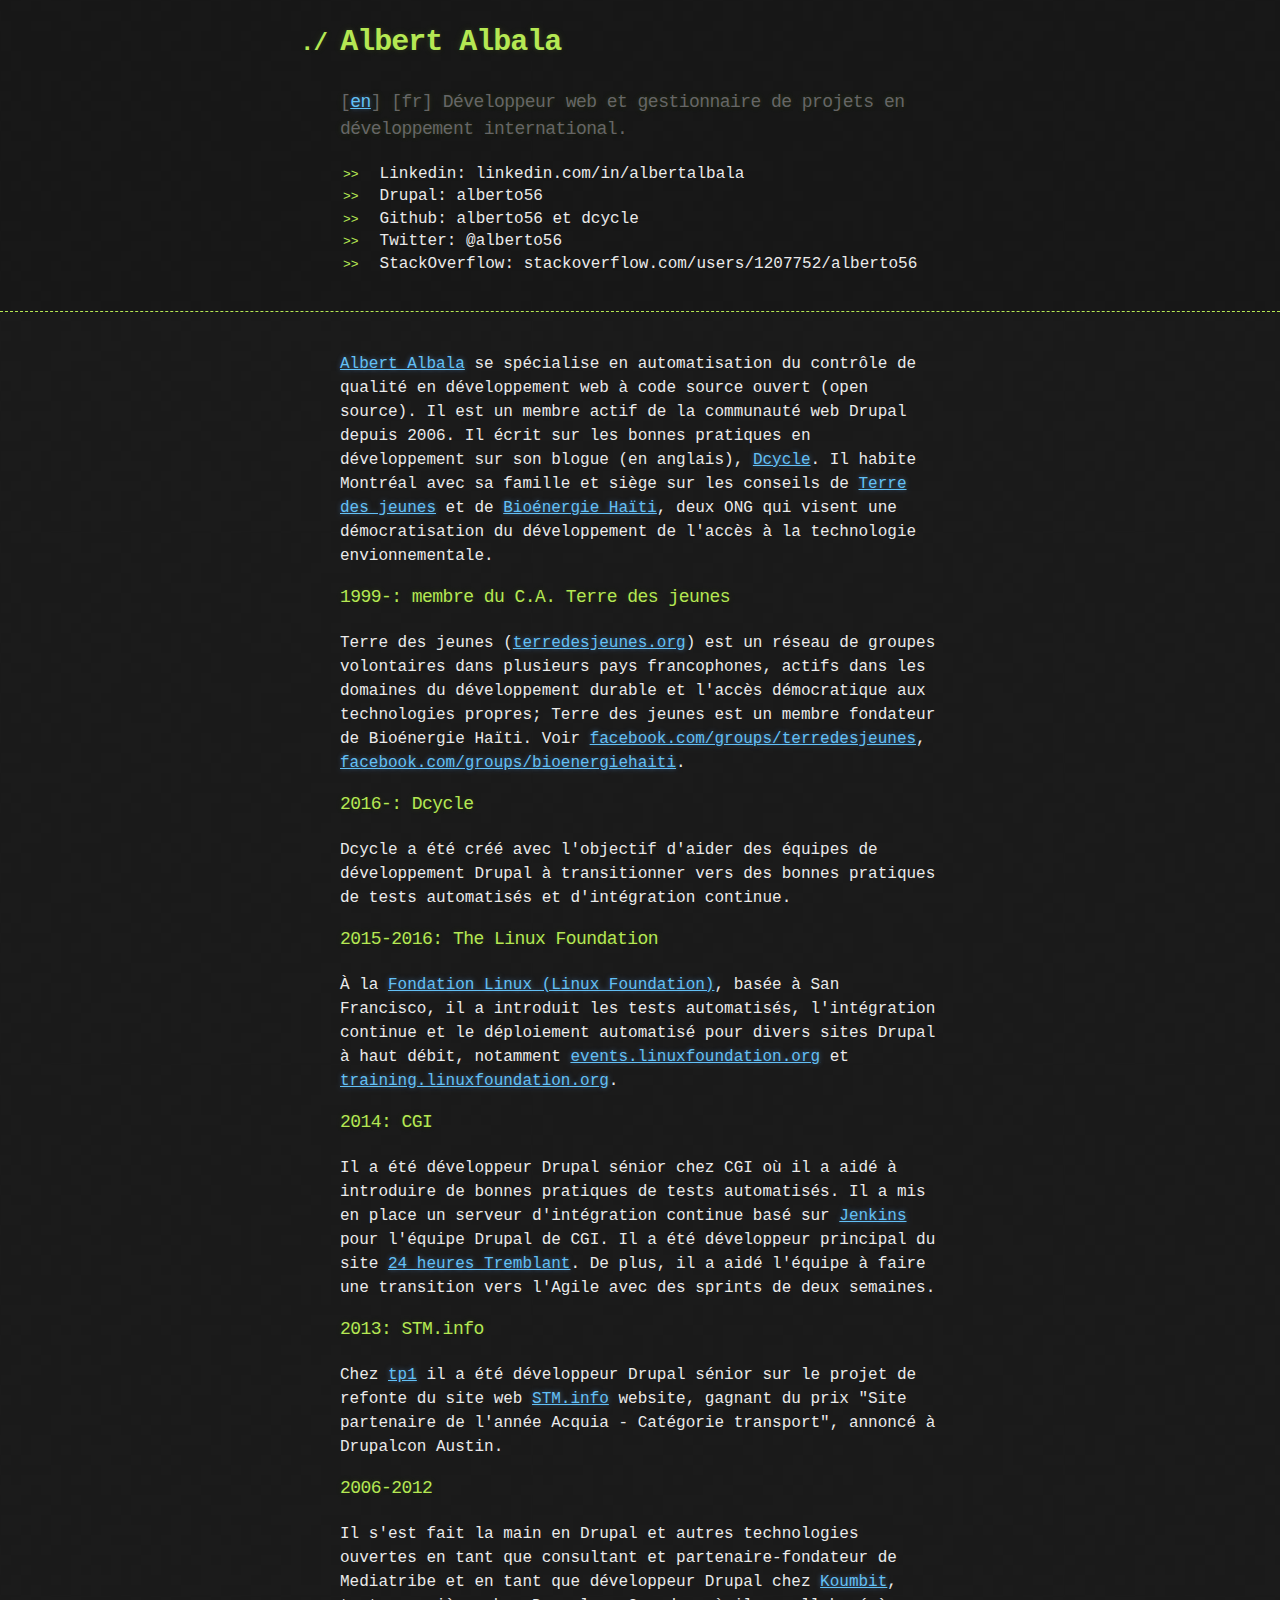
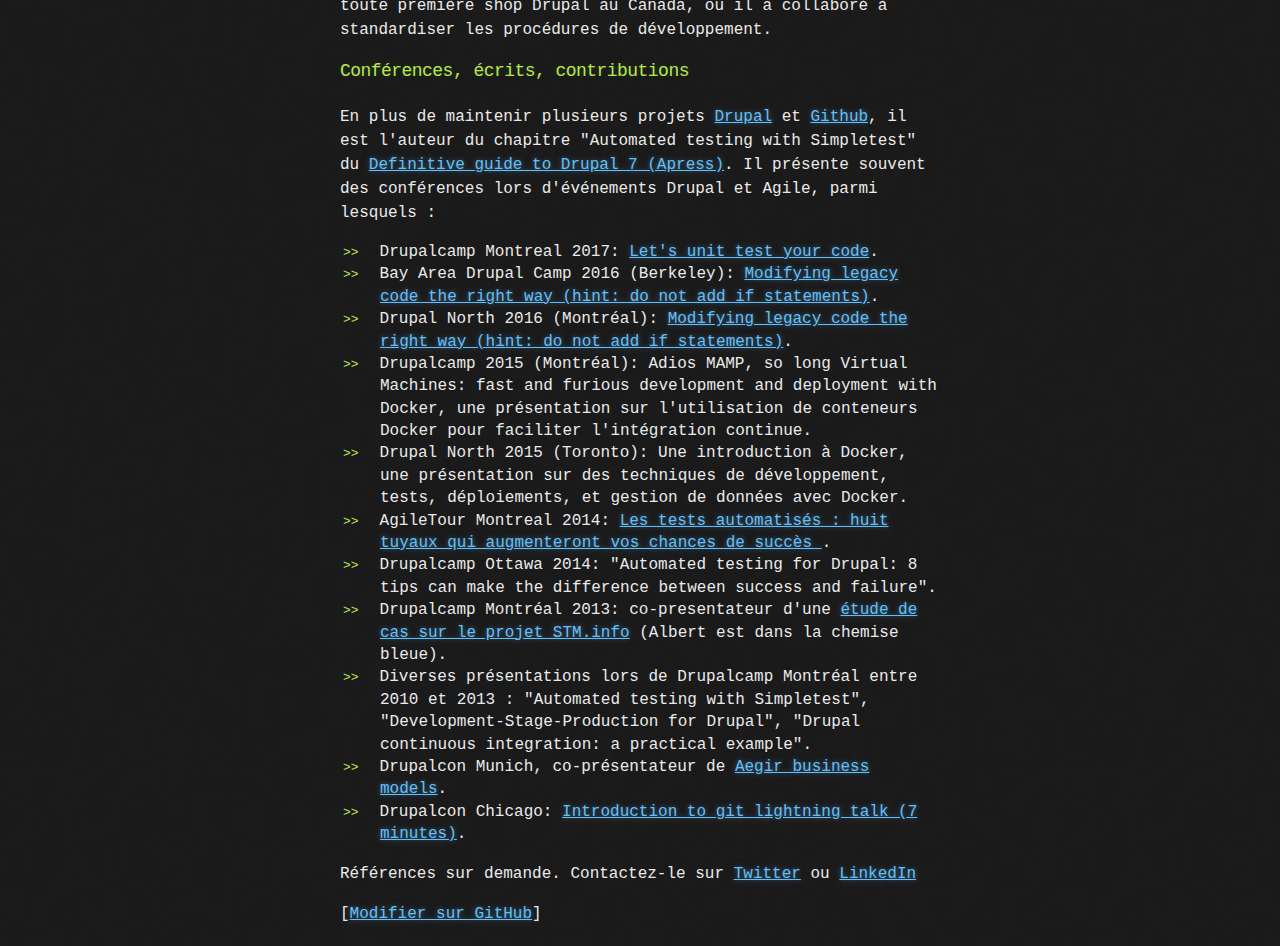
==== index.html @ 0072f11e "Update index.html" ====
<!DOCTYPE html>
<html>
  <head>
    <meta charset='utf-8'>
    <meta http-equiv="X-UA-Compatible" content="chrome=1">

    <link rel="stylesheet" type="text/css" href="stylesheets/stylesheet.css">
    <link rel="stylesheet" type="text/css" href="stylesheets/github-dark.css" media="screen">

    <title>Albert Albala</title>
  </head>

  <body>
<script>
  (function(i,s,o,g,r,a,m){i['GoogleAnalyticsObject']=r;i[r]=i[r]||function(){
  (i[r].q=i[r].q||[]).push(arguments)},i[r].l=1*new Date();a=s.createElement(o),
  m=s.getElementsByTagName(o)[0];a.async=1;a.src=g;m.parentNode.insertBefore(a,m)
  })(window,document,'script','https://www.google-analytics.com/analytics.js','ga');

  ga('create', 'UA-83880199-1', 'auto');
  ga('send', 'pageview');

</script>
    <header>
      <div class="container">
        <h1>Albert Albala</h1>
        <h2>[<a href="en.html">en</a>] [fr] Développeur web et gestionnaire de projets en développement international.</h2>

        <ul>
          <li>Linkedin: linkedin.com/in/albertalbala</li>
          <li>Drupal: alberto56</li>
          <li>Github: alberto56 et dcycle</li>
          <li>Twitter: @alberto56</li>
          <li>StackOverflow: stackoverflow.com/users/1207752/alberto56</li>
        </ul>
      </div>
    </header>

    <div class="container">
      <section id="main_content">

<p><a href="https://www.drupal.org/u/alberto56">Albert Albala</a> se spécialise en automatisation du contrôle de qualité en développement web à code source ouvert (open source). Il est un membre actif de la communauté web Drupal depuis 2006. Il écrit sur les bonnes pratiques en développement sur son blogue (en anglais), <a href="http://blog.dcycle.com/">Dcycle</a>. Il habite Montréal avec sa 
famille et siège sur les conseils de <a href="http://terredesjeunes.org/">Terre des jeunes</a> et de <a href="http://bioenergiehaiti.org/">Bioénergie Haïti</a>, deux ONG qui visent une démocratisation du développement de l'accès à la technologie envionnementale.</p>

<h3>
<a id="free2016" class="anchor" href="#free2016" aria-hidden="true"><span aria-hidden="true" class="octicon octicon-link"></span></a>1999-: membre du C.A. Terre des jeunes</h3>

<p>Terre des jeunes (<a href="http://terredesjeunes.org">terredesjeunes.org</a>) est un réseau de groupes volontaires dans plusieurs pays francophones, actifs dans les domaines du développement durable et l'accès démocratique aux technologies propres; Terre des jeunes est un membre fondateur de Bioénergie Haïti. Voir <a href="http://facebook.com/groups/terredesjeunes/">facebook.com/groups/terredesjeunes</a>, <a href="http://facebook.com/groups/bioenergiehaiti/">facebook.com/groups/bioenergiehaiti</a>.</p>

<h3>
<a id="free2016" class="anchor" href="#free2016" aria-hidden="true"><span aria-hidden="true" class="octicon octicon-link"></span></a>2016-: Dcycle</h3>

<p>Dcycle a été créé avec l'objectif d'aider des équipes de développement Drupal à transitionner vers des bonnes pratiques de tests automatisés et d'intégration continue.</p>
        
<h3>
<a id="lf" class="anchor" href="#lf" aria-hidden="true"><span aria-hidden="true" class="octicon octicon-link"></span></a>2015-2016: The Linux Foundation</h3>

<p>À la <a href="http://www.linuxfoundation.org">Fondation Linux (Linux Foundation)</a>, basée à San Francisco, il a introduit les tests automatisés, l'intégration continue et le déploiement automatisé pour divers sites Drupal à haut débit, notamment <a  href="http://events.linuxfoundation.org">events.linuxfoundation.org</a> et <a href="http://training.linuxfoundation.org">training.linuxfoundation.org</a>.</p>

<h3>
<a id="cgi" class="anchor" href="#cgi" aria-hidden="true"><span aria-hidden="true" class="octicon octicon-link"></span></a>2014: CGI</h3>

<p>Il a été développeur Drupal sénior chez CGI où il a aidé à introduire de bonnes pratiques de tests automatisés. Il a mis en place un serveur d'intégration continue basé sur <a href="https://jenkins.io">Jenkins</a> pour l'équipe Drupal de CGI. Il a été développeur principal du site <a href="http://www.24htremblant.com/">24 heures Tremblant</a>. De plus, il a aidé l'équipe à faire une transition vers l'Agile avec des sprints de deux semaines.</p>

<h3>
<a id="stm" class="anchor" href="#stm" aria-hidden="true"><span aria-hidden="true" class="octicon octicon-link"></span></a>2013: STM.info</h3>

<p>Chez <a href="http://www.tp1.ca">tp1</a> il a été développeur Drupal sénior sur le projet de refonte du site web <a href="http://www.stm.info/fr">STM.info</a> website, gagnant du prix "Site partenaire de l'année Acquia - Catégorie transport", annoncé à Drupalcon Austin.</p>

<h3>
<a id="koumbit-mediatribe" class="anchor" href="#koumbit-mediatribe" aria-hidden="true"><span aria-hidden="true" class="octicon octicon-link"></span></a>2006-2012</h3>

<p>Il s'est fait la main en Drupal et autres technologies ouvertes en tant que consultant et partenaire-fondateur de Mediatribe et en tant que développeur Drupal chez <a href="https://www.koumbit.org/fr">Koumbit</a>, toute première shop Drupal au Canada, où il a collaboré à standardiser les procédures de développement.</p>

<h3>
<a id="authors-and-contributors" class="anchor" href="#authors-and-contributors" aria-hidden="true"><span aria-hidden="true" class="octicon octicon-link"></span></a>Conférences, écrits, contributions</h3>

<p>En plus de maintenir plusieurs projets <a href="https://www.drupal.org/u/alberto56">Drupal</a> et <a href="https://github.com/alberto56">Github</a>, il est l'auteur du chapitre "Automated testing with Simpletest" du <a href="http://www.goodreads.com/author/show/5300917.Albert_Albala">Definitive guide to Drupal 7 (Apress)</a>. Il présente souvent des conférences lors d'événements Drupal et Agile, parmi lesquels&nbsp;:</p>

<ul>
<li>Drupalcamp Montreal 2017: <a href="https://www.youtube.com/watch?v=KohUpIVUK1I">Let's unit test your code</a>.</li>
<li>Bay Area Drupal Camp 2016 (Berkeley): <a href="https://2016.badcamp.net/session/modifying-legacy-code-right-way-hint-do-not-add-if-statements">Modifying legacy code the right way (hint: do not add if statements)</a>.</li>
<li>Drupal North 2016 (Montréal): <a href="http://www.drupalnorth.org/en/session/modifying-legacy-code-right-way-hint-do-not-add-if-statements">Modifying legacy code the right way (hint: do not add if statements)</a>.</li>
<li>Drupalcamp 2015 (Montréal): Adios MAMP, so long Virtual Machines: fast and furious development and deployment with Docker, une présentation sur l'utilisation de conteneurs Docker pour faciliter l'intégration continue.</li>
<li>Drupal North 2015 (Toronto): Une introduction à Docker, une présentation sur des techniques de développement, tests, déploiements, et gestion de données avec Docker.</li>
<li>AgileTour Montreal 2014: <a href="http://agilemontreal.ca/evenements/agile-tour-2014/programme-2014/plage-b/#Albala">Les tests automatisés : huit tuyaux qui augmenteront vos chances de succès </a>.</li>
<li>Drupalcamp Ottawa 2014: "Automated testing for Drupal: 8 tips can make the difference between success and failure".</li>
<li>Drupalcamp Montréal 2013: co-presentateur d'une <a href="http://goo.gl/FqX9mJ">étude de cas sur le projet STM.info</a> (Albert est dans la chemise bleue).</li>
<li>Diverses présentations lors de Drupalcamp Montréal entre 2010 et 2013&nbsp;: "Automated testing with Simpletest", "Development-Stage-Production for Drupal", "Drupal continuous integration: a practical example".</li>
<li>Drupalcon Munich, co-présentateur de <a href="http://goo.gl/oRneq">Aegir business models</a>.</li>
<li>Drupalcon Chicago: <a href="http://vimeo.com/20688801">Introduction to git lightning talk (7 minutes)</a>.</li>
</ul>

<p>Références sur demande. Contactez-le sur <a href="https://twitter.com/alberto56">Twitter</a> ou <a href="https://www.linkedin.com/in/albertalbala">LinkedIn</a></p>
<p>[<a href="https://github.com/alberto56/albertalbala/edit/gh-pages/index.html">Modifier sur GitHub</a>]</p>

      </section>
    </div>

  </body>
</html>
---- stylesheets/stylesheet.css ----
body {
  margin: 0;
  padding: 0;
  background: #151515 url("../images/bkg.png") 0 0;
  color: #eaeaea;
  font: 16px;
  line-height: 1.5;
  font-family: Monaco, "Bitstream Vera Sans Mono", "Lucida Console", Terminal, monospace;
}

/* General & 'Reset' Stuff */

.container {
  width: 90%;
  max-width: 600px;
  margin: 0 auto;
}

section {
  display: block;
  margin: 0 0 20px 0;
}

h1, h2, h3, h4, h5, h6 {
  margin: 0 0 20px;
}

li {
  line-height: 1.4 ;
}

/* Header, <header>
   header   - container
   h1       - project name
   h2       - project description
*/

header {
  background: rgba(0, 0, 0, 0.1);
  width: 100%;
  border-bottom: 1px dashed #b5e853;
  padding: 20px 0;
  margin: 0 0 40px 0;
}

header h1 {
  font-size: 30px;
  line-height: 1.5;
  margin: 0 0 0 -40px;
  font-weight: bold;
  font-family: Monaco, "Bitstream Vera Sans Mono", "Lucida Console", Terminal, monospace;
  color: #b5e853;
  text-shadow: 0 1px 1px rgba(0, 0, 0, 0.1),
               0 0 5px rgba(181, 232, 83, 0.1),
               0 0 10px rgba(181, 232, 83, 0.1);
  letter-spacing: -1px;
  -webkit-font-smoothing: antialiased;
}

header h1:before {
  content: "./ ";
  font-size: 24px;
}

header h2 {
  font-size: 18px;
  font-weight: 300;
  color: #666;
}

#downloads .btn {
  display: inline-block;
  text-align: center;
  margin: 0;
}

/* Main Content
*/

#main_content {
  width: 100%;
  -webkit-font-smoothing: antialiased;
}
section img {
  max-width: 100%
}

h1, h2, h3, h4, h5, h6 {
  font-weight: normal;
  font-family: Monaco, "Bitstream Vera Sans Mono", "Lucida Console", Terminal, monospace;
  color: #b5e853;
  letter-spacing: -0.03em;
  text-shadow: 0 1px 1px rgba(0, 0, 0, 0.1),
               0 0 5px rgba(181, 232, 83, 0.1),
               0 0 10px rgba(181, 232, 83, 0.1);
}

#main_content h1 {
  font-size: 30px;
}

#main_content h2 {
  font-size: 24px;
}

#main_content h3 {
  font-size: 18px;
}

#main_content h4 {
  font-size: 14px;
}

#main_content h5 {
  font-size: 12px;
  text-transform: uppercase;
  margin: 0 0 5px 0;
}

#main_content h6 {
  font-size: 12px;
  text-transform: uppercase;
  color: #999;
  margin: 0 0 5px 0;
}

dt {
  font-style: italic;
  font-weight: bold;
}

ul li {
  list-style: none;
}

ul li:before {
  content: ">>";
  font-family: Monaco, "Bitstream Vera Sans Mono", "Lucida Console", Terminal, monospace;
  font-size: 13px;
  color: #b5e853;
  margin-left: -37px;
  margin-right: 21px;
  line-height: 16px;
}

blockquote {
  color: #aaa;
  padding-left: 10px;
  border-left: 1px dotted #666;
}

pre {
  background: rgba(0, 0, 0, 0.9);
  border: 1px solid rgba(255, 255, 255, 0.15);
  padding: 10px;
  font-size: 14px;
  color: #b5e853;
  border-radius: 2px;
  -moz-border-radius: 2px;
  -webkit-border-radius: 2px;
  text-wrap: normal;
  overflow: auto;
  overflow-y: hidden;
}

table {
  width: 100%;
  margin: 0 0 20px 0;
}

th {
  text-align: left;
  border-bottom: 1px dashed #b5e853;
  padding: 5px 10px;
}

td {
  padding: 5px 10px;
}

hr {
  height: 0;
  border: 0;
  border-bottom: 1px dashed #b5e853;
  color: #b5e853;
}

/* Buttons
*/

.btn {
  display: inline-block;
  background: -webkit-linear-gradient(top, rgba(40, 40, 40, 0.3), rgba(35, 35, 35, 0.3) 50%, rgba(10, 10, 10, 0.3) 50%, rgba(0, 0, 0, 0.3));
  padding: 8px 18px;
  border-radius: 50px;
  border: 2px solid rgba(0, 0, 0, 0.7);
  border-bottom: 2px solid rgba(0, 0, 0, 0.7);
  border-top: 2px solid rgba(0, 0, 0, 1);
  color: rgba(255, 255, 255, 0.8);
  font-family: Helvetica, Arial, sans-serif;
  font-weight: bold;
  font-size: 13px;
  text-decoration: none;
  text-shadow: 0 -1px 0 rgba(0, 0, 0, 0.75);
  box-shadow: inset 0 1px 0 rgba(255, 255, 255, 0.05);
}

.btn:hover {
  background: -webkit-linear-gradient(top, rgba(40, 40, 40, 0.6), rgba(35, 35, 35, 0.6) 50%, rgba(10, 10, 10, 0.8) 50%, rgba(0, 0, 0, 0.8));
}

.btn .icon {
  display: inline-block;
  width: 16px;
  height: 16px;
  margin: 1px 8px 0 0;
  float: left;
}

.btn-github .icon {
  opacity: 0.6;
  background: url("../images/blacktocat.png") 0 0 no-repeat;
}

/* Links
   a, a:hover, a:visited
*/

a {
  color: #63c0f5;
  text-shadow: 0 0 5px rgba(104, 182, 255, 0.5);
}

/* Clearfix */

.cf:before, .cf:after {
  content:"";
  display:table;
}

.cf:after {
  clear:both;
}

.cf {
  zoom:1;
}

@media screen
{
    .noPrint{}
    .noScreen{display:none;}
}

@media print
{
    .noPrint{display:none;}
    .noScreen{}
}
---- stylesheets/github-dark.css ----
/*
The MIT License (MIT)

Copyright (c) 2016 GitHub, Inc.

Permission is hereby granted, free of charge, to any person obtaining a copy
of this software and associated documentation files (the "Software"), to deal
in the Software without restriction, including without limitation the rights
to use, copy, modify, merge, publish, distribute, sublicense, and/or sell
copies of the Software, and to permit persons to whom the Software is
furnished to do so, subject to the following conditions:

The above copyright notice and this permission notice shall be included in all
copies or substantial portions of the Software.

THE SOFTWARE IS PROVIDED "AS IS", WITHOUT WARRANTY OF ANY KIND, EXPRESS OR
IMPLIED, INCLUDING BUT NOT LIMITED TO THE WARRANTIES OF MERCHANTABILITY,
FITNESS FOR A PARTICULAR PURPOSE AND NONINFRINGEMENT. IN NO EVENT SHALL THE
AUTHORS OR COPYRIGHT HOLDERS BE LIABLE FOR ANY CLAIM, DAMAGES OR OTHER
LIABILITY, WHETHER IN AN ACTION OF CONTRACT, TORT OR OTHERWISE, ARISING FROM,
OUT OF OR IN CONNECTION WITH THE SOFTWARE OR THE USE OR OTHER DEALINGS IN THE
SOFTWARE.

*/

.pl-c /* comment */ {
  color: #969896;
}

.pl-c1 /* constant, variable.other.constant, support, meta.property-name, support.constant, support.variable, meta.module-reference, markup.raw, meta.diff.header */,
.pl-s .pl-v /* string variable */ {
  color: #0099cd;
}

.pl-e /* entity */,
.pl-en /* entity.name */ {
  color: #9774cb;
}

.pl-smi /* variable.parameter.function, storage.modifier.package, storage.modifier.import, storage.type.java, variable.other */,
.pl-s .pl-s1 /* string source */ {
  color: #ddd;
}

.pl-ent /* entity.name.tag */ {
  color: #7bcc72;
}

.pl-k /* keyword, storage, storage.type */ {
  color: #cc2372;
}

.pl-s /* string */,
.pl-pds /* punctuation.definition.string, string.regexp.character-class */,
.pl-s .pl-pse .pl-s1 /* string punctuation.section.embedded source */,
.pl-sr /* string.regexp */,
.pl-sr .pl-cce /* string.regexp constant.character.escape */,
.pl-sr .pl-sre /* string.regexp source.ruby.embedded */,
.pl-sr .pl-sra /* string.regexp string.regexp.arbitrary-repitition */ {
  color: #3c66e2;
}

.pl-v /* variable */ {
  color: #fb8764;
}

.pl-id /* invalid.deprecated */ {
  color: #e63525;
}

.pl-ii /* invalid.illegal */ {
  color: #f8f8f8;
  background-color: #e63525;
}

.pl-sr .pl-cce /* string.regexp constant.character.escape */ {
  font-weight: bold;
  color: #7bcc72;
}

.pl-ml /* markup.list */ {
  color: #c26b2b;
}

.pl-mh /* markup.heading */,
.pl-mh .pl-en /* markup.heading entity.name */,
.pl-ms /* meta.separator */ {
  font-weight: bold;
  color: #264ec5;
}

.pl-mq /* markup.quote */ {
  color: #00acac;
}

.pl-mi /* markup.italic */ {
  font-style: italic;
  color: #ddd;
}

.pl-mb /* markup.bold */ {
  font-weight: bold;
  color: #ddd;
}

.pl-md /* markup.deleted, meta.diff.header.from-file */ {
  color: #bd2c00;
  background-color: #ffecec;
}

.pl-mi1 /* markup.inserted, meta.diff.header.to-file */ {
  color: #55a532;
  background-color: #eaffea;
}

.pl-mdr /* meta.diff.range */ {
  font-weight: bold;
  color: #9774cb;
}

.pl-mo /* meta.output */ {
  color: #264ec5;
}
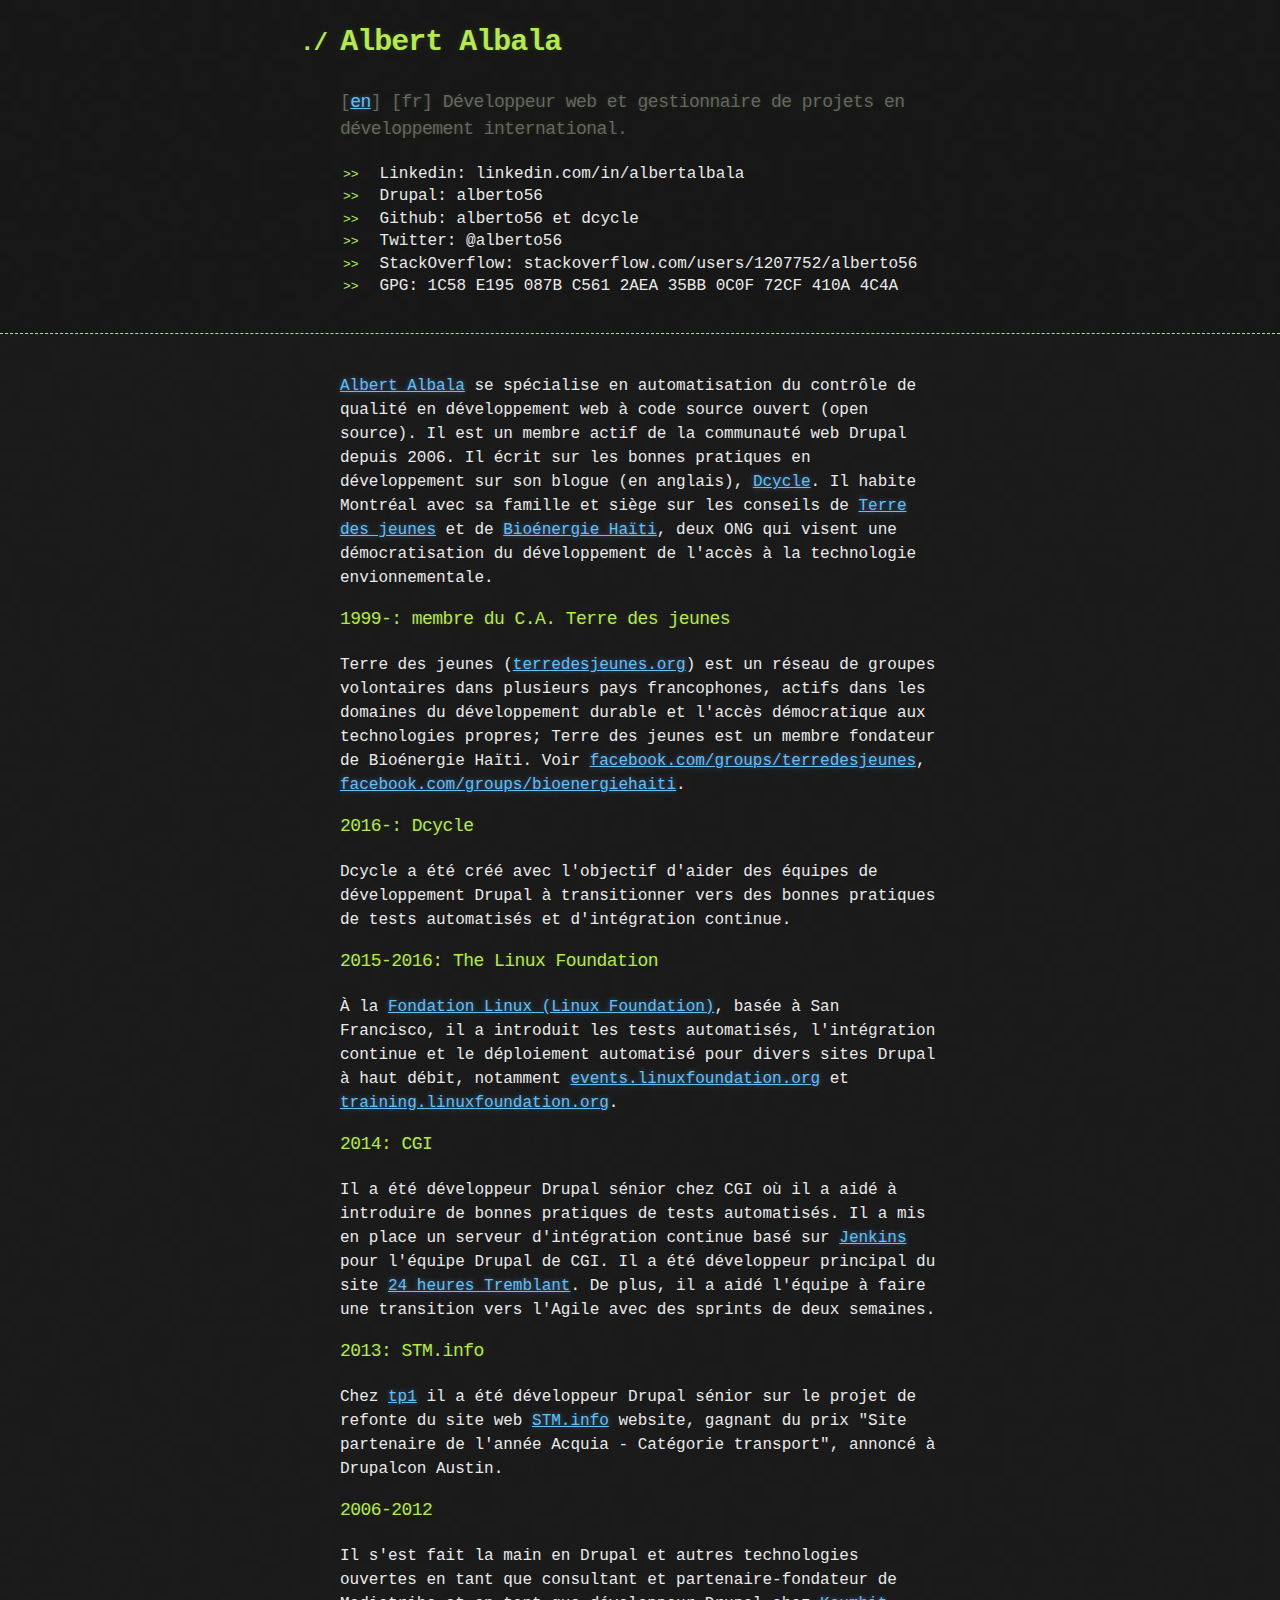
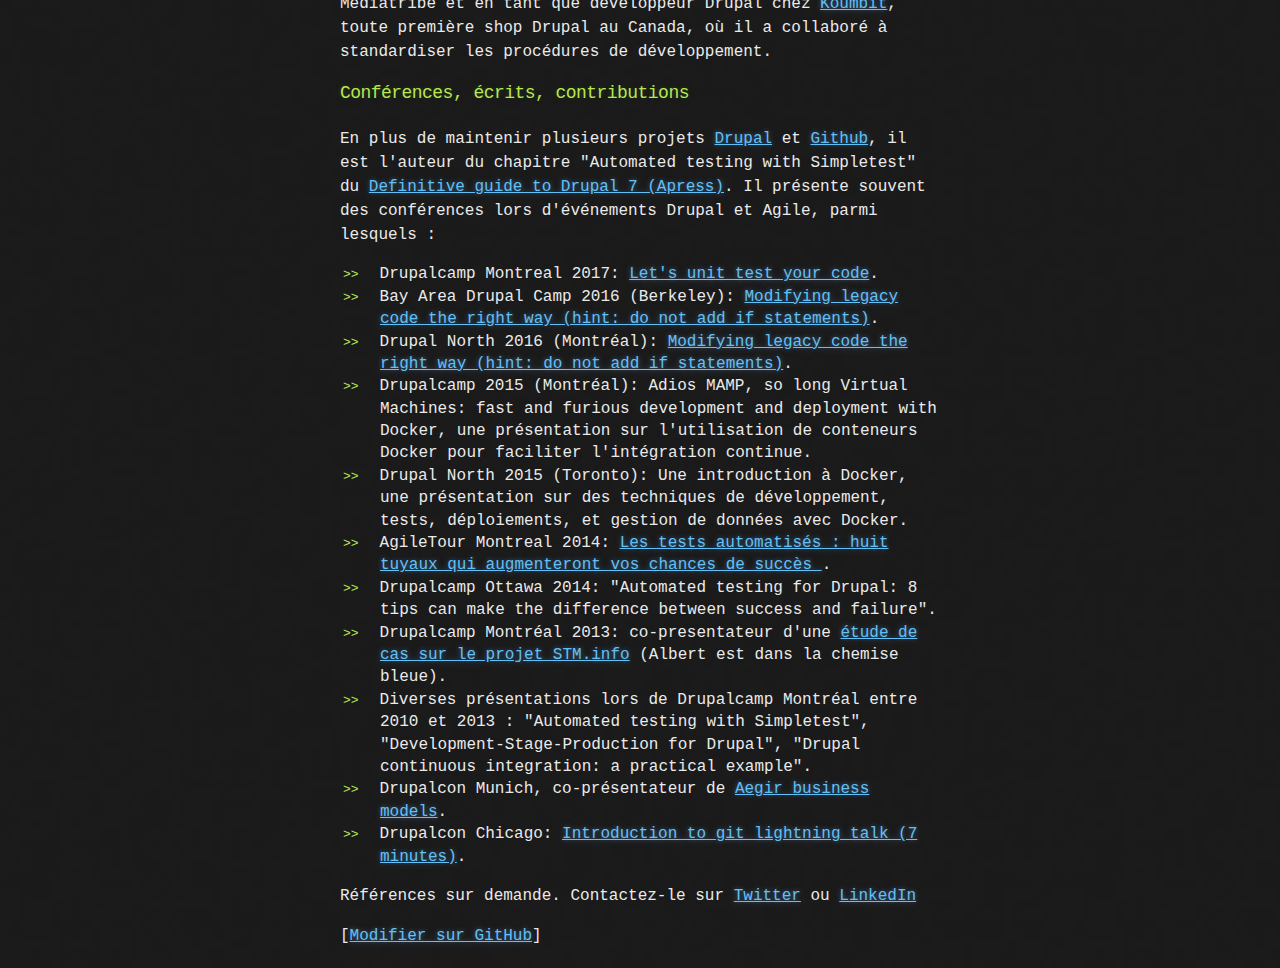
==== commit 64b48f7a: "Update index.html" ====
--- a/index.html
+++ b/index.html
@@ -32,6 +32,7 @@
           <li>Github: alberto56 et dcycle</li>
           <li>Twitter: @alberto56</li>
           <li>StackOverflow: stackoverflow.com/users/1207752/alberto56</li>
+          <li>GPG: 1C58 E195 087B C561 2AEA  35BB 0C0F 72CF 410A 4C4A</li>
         </ul>
       </div>
     </header>
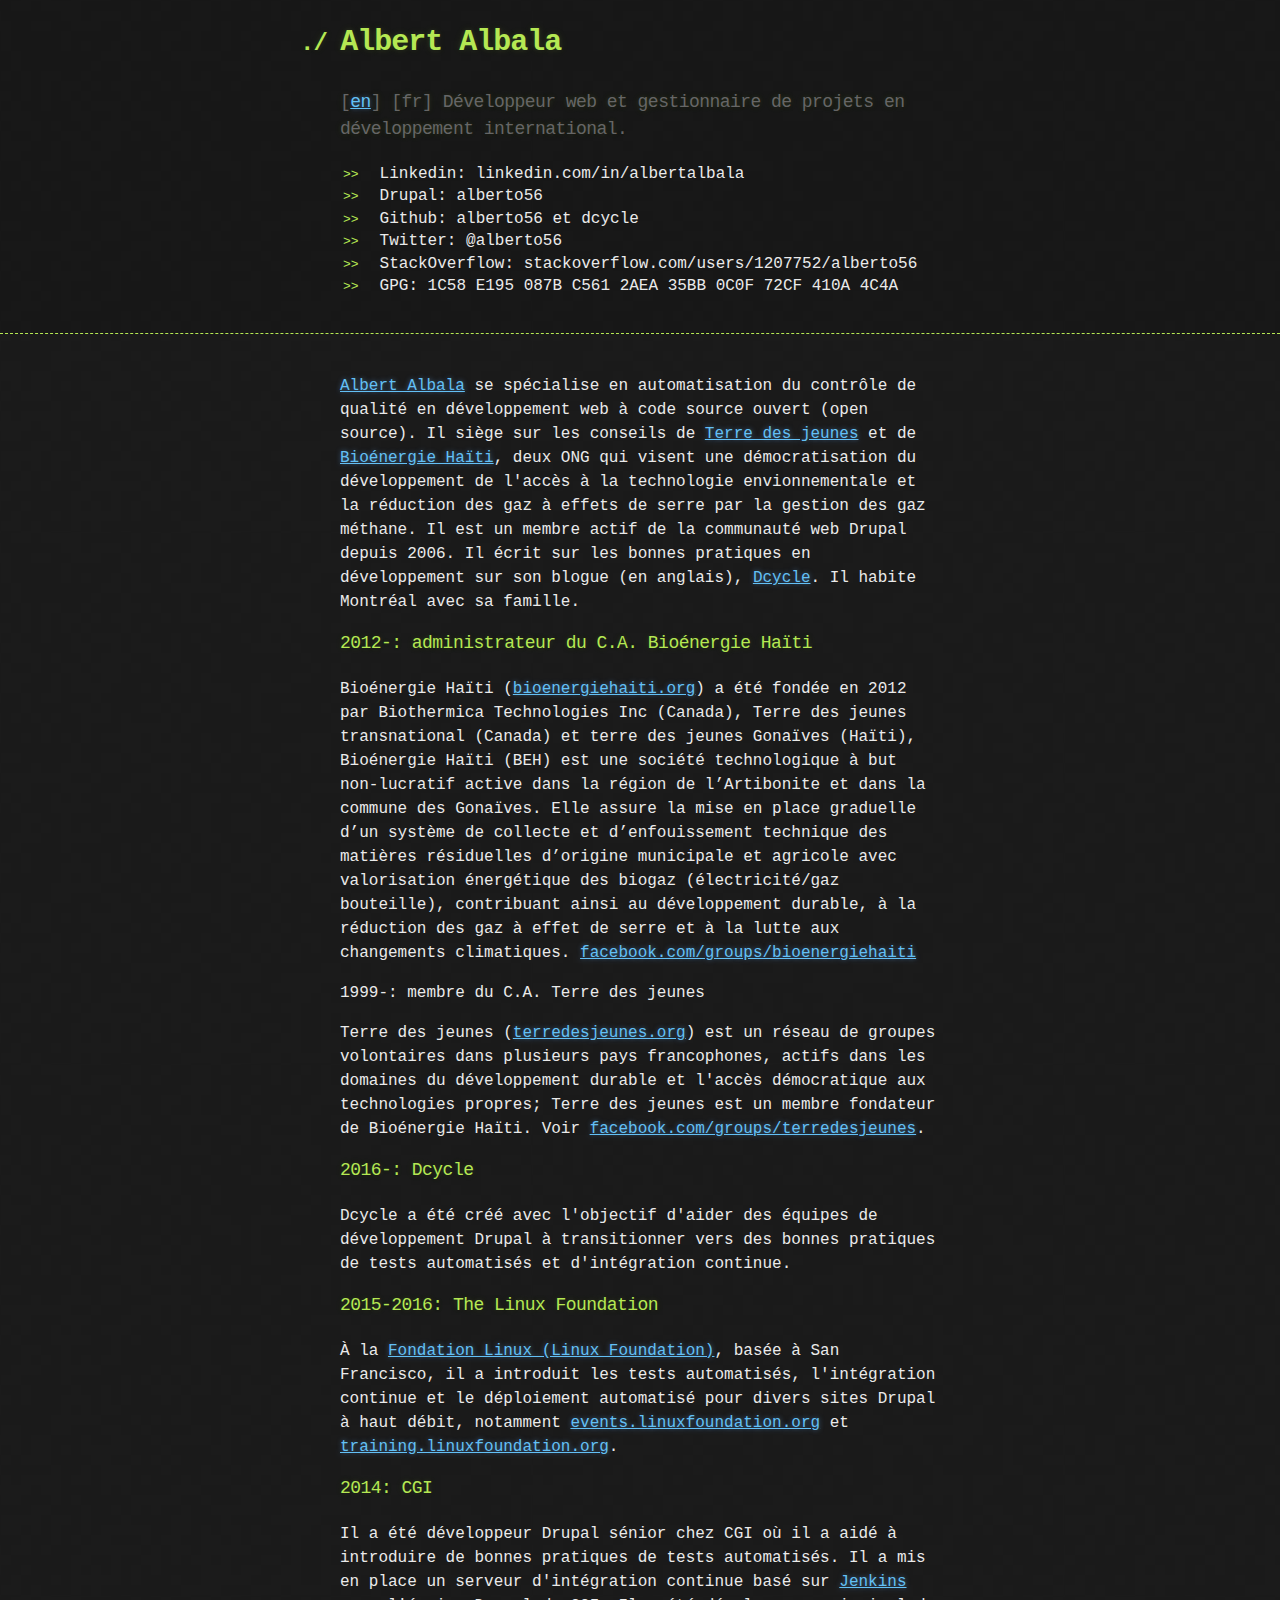
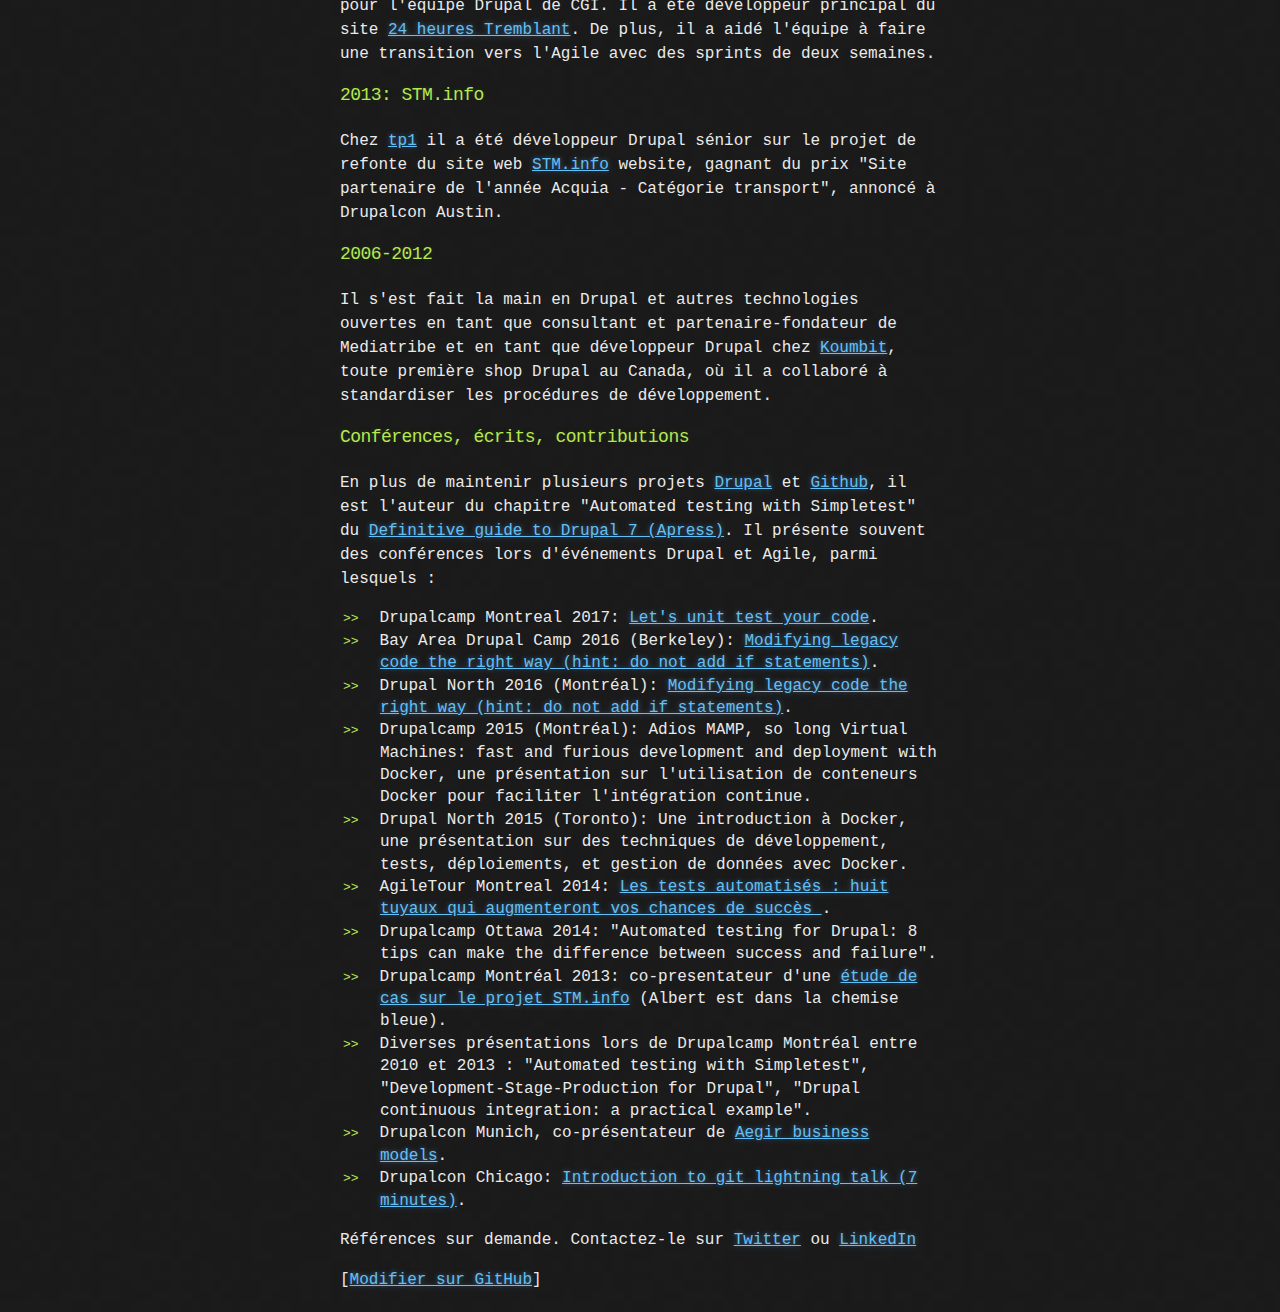
==== commit ac04343f: "Update index.html" ====
--- a/index.html
+++ b/index.html
@@ -32,7 +32,7 @@
           <li>Github: alberto56 et dcycle</li>
           <li>Twitter: @alberto56</li>
           <li>StackOverflow: stackoverflow.com/users/1207752/alberto56</li>
-          <li>GPG: 1C58 E195 087B C561 2AEA  35BB 0C0F 72CF 410A 4C4A</li>
+          <li>GPG: 1C58 E195 087B C561 2AEA 35BB 0C0F 72CF 410A 4C4A</li>
         </ul>
       </div>
     </header>
@@ -40,13 +40,16 @@
     <div class="container">
       <section id="main_content">
 
-<p><a href="https://www.drupal.org/u/alberto56">Albert Albala</a> se spécialise en automatisation du contrôle de qualité en développement web à code source ouvert (open source). Il est un membre actif de la communauté web Drupal depuis 2006. Il écrit sur les bonnes pratiques en développement sur son blogue (en anglais), <a href="http://blog.dcycle.com/">Dcycle</a>. Il habite Montréal avec sa 
-famille et siège sur les conseils de <a href="http://terredesjeunes.org/">Terre des jeunes</a> et de <a href="http://bioenergiehaiti.org/">Bioénergie Haïti</a>, deux ONG qui visent une démocratisation du développement de l'accès à la technologie envionnementale.</p>
+<p><a href="https://www.drupal.org/u/alberto56">Albert Albala</a> se spécialise en automatisation du contrôle de qualité en développement web à code source ouvert (open source). Il siège sur les conseils de <a href="http://terredesjeunes.org/">Terre des jeunes</a> et de <a href="http://bioenergiehaiti.org/">Bioénergie Haïti</a>, deux ONG qui visent une démocratisation du développement de l'accès à la technologie envionnementale et la réduction des gaz à effets de serre par la gestion des gaz méthane. Il est un membre actif de la communauté web Drupal depuis 2006. Il écrit sur les bonnes pratiques en développement sur son blogue (en anglais), <a href="http://blog.dcycle.com/">Dcycle</a>. Il habite Montréal avec sa 
+famille.</p>
 
-<h3>
+<h3><a id="bio2012" class="anchor" href="#bio2012" aria-hidden="true"><span aria-hidden="true" class="octicon octicon-link"></span></a>2012-: administrateur du C.A. Bioénergie Haïti</h3>
+
+<p>Bioénergie Haïti (<a href="http://bioenergiehaiti.org">bioenergiehaiti.org</a>) a été fondée en 2012 par Biothermica Technologies Inc (Canada), Terre des jeunes transnational (Canada) et terre des jeunes Gonaïves (Haïti), Bioénergie Haïti (BEH) est une société technologique à but non-lucratif active dans la région de l’Artibonite et dans la commune des Gonaïves. Elle assure la mise en place graduelle d’un système de collecte et d’enfouissement technique des matières résiduelles d’origine municipale et agricole avec valorisation énergétique des biogaz (électricité/gaz bouteille), contribuant ainsi au développement durable, à la réduction des gaz à effet de serre et à la lutte aux changements climatiques. <a href="http://facebook.com/groups/bioenergiehaiti/">facebook.com/groups/bioenergiehaiti</a></p>
+  
 <a id="free2016" class="anchor" href="#free2016" aria-hidden="true"><span aria-hidden="true" class="octicon octicon-link"></span></a>1999-: membre du C.A. Terre des jeunes</h3>
 
-<p>Terre des jeunes (<a href="http://terredesjeunes.org">terredesjeunes.org</a>) est un réseau de groupes volontaires dans plusieurs pays francophones, actifs dans les domaines du développement durable et l'accès démocratique aux technologies propres; Terre des jeunes est un membre fondateur de Bioénergie Haïti. Voir <a href="http://facebook.com/groups/terredesjeunes/">facebook.com/groups/terredesjeunes</a>, <a href="http://facebook.com/groups/bioenergiehaiti/">facebook.com/groups/bioenergiehaiti</a>.</p>
+<p>Terre des jeunes (<a href="http://terredesjeunes.org">terredesjeunes.org</a>) est un réseau de groupes volontaires dans plusieurs pays francophones, actifs dans les domaines du développement durable et l'accès démocratique aux technologies propres; Terre des jeunes est un membre fondateur de Bioénergie Haïti. Voir <a href="http://facebook.com/groups/terredesjeunes/">facebook.com/groups/terredesjeunes</a>.</p>
 
 <h3>
 <a id="free2016" class="anchor" href="#free2016" aria-hidden="true"><span aria-hidden="true" class="octicon octicon-link"></span></a>2016-: Dcycle</h3>
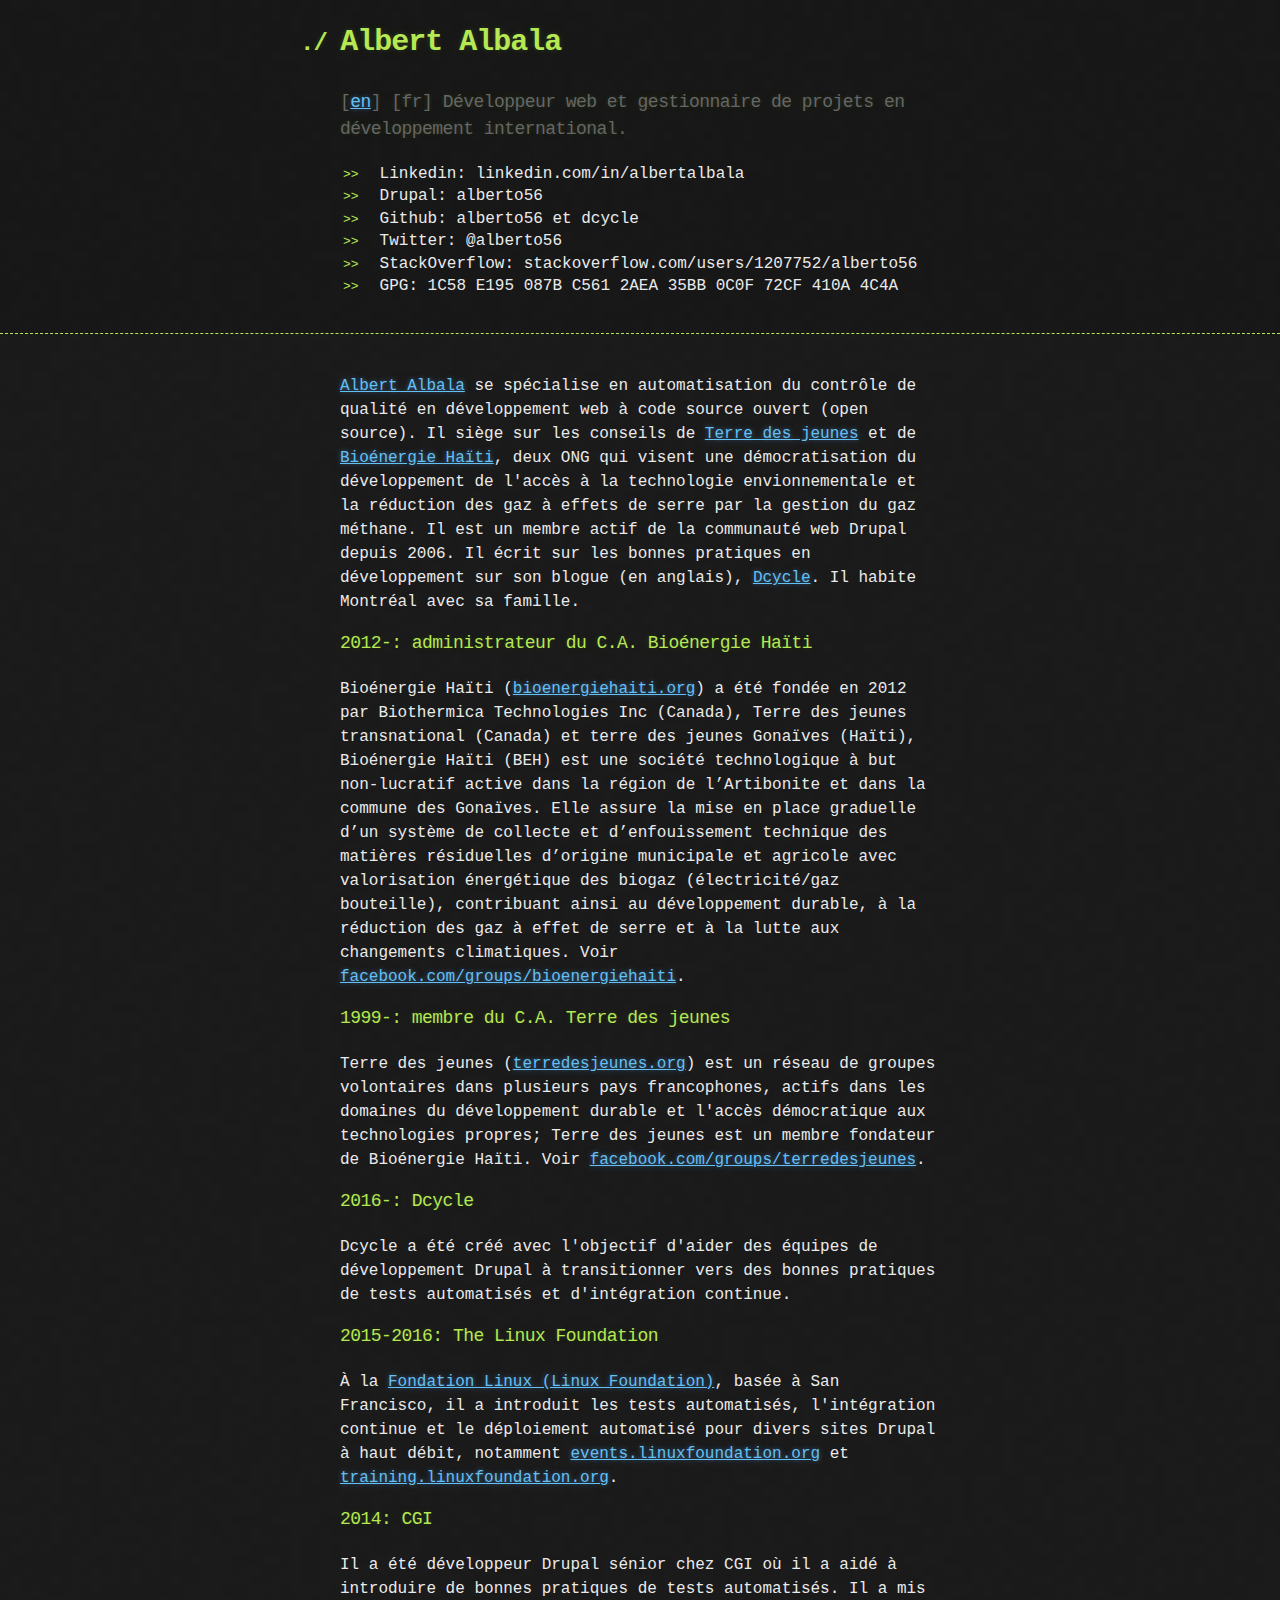
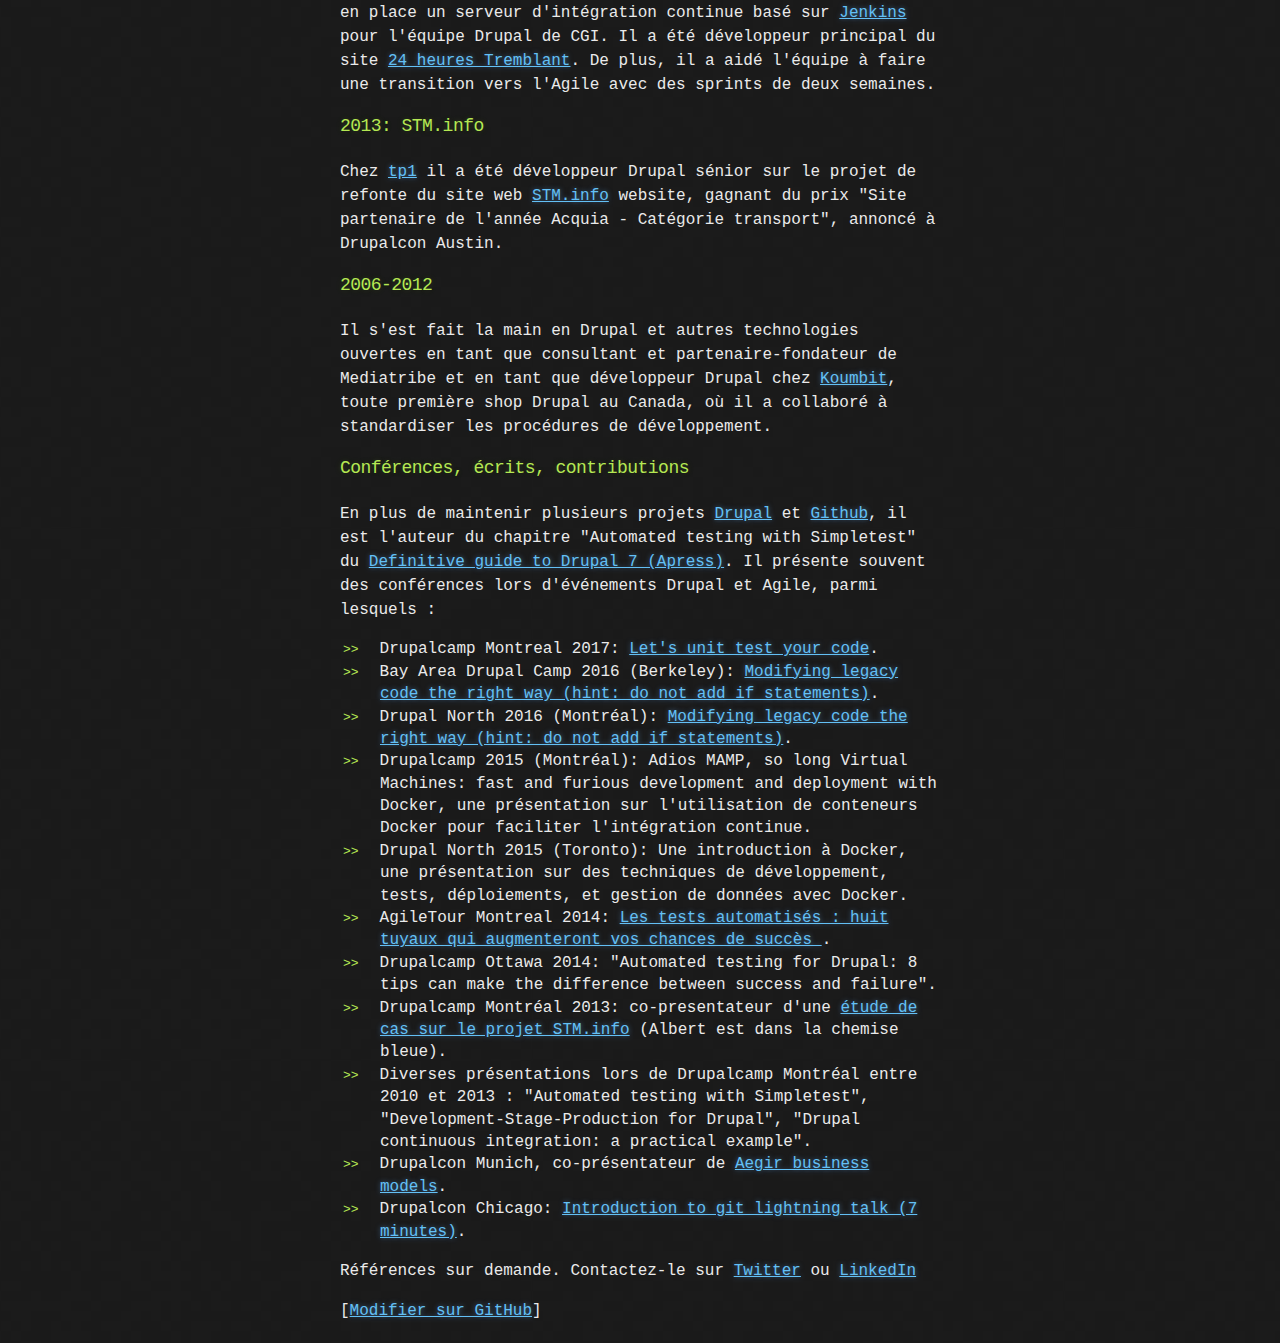
==== commit 06f759d1: "Update index.html" ====
--- a/index.html
+++ b/index.html
@@ -40,14 +40,14 @@
     <div class="container">
       <section id="main_content">
 
-<p><a href="https://www.drupal.org/u/alberto56">Albert Albala</a> se spécialise en automatisation du contrôle de qualité en développement web à code source ouvert (open source). Il siège sur les conseils de <a href="http://terredesjeunes.org/">Terre des jeunes</a> et de <a href="http://bioenergiehaiti.org/">Bioénergie Haïti</a>, deux ONG qui visent une démocratisation du développement de l'accès à la technologie envionnementale et la réduction des gaz à effets de serre par la gestion des gaz méthane. Il est un membre actif de la communauté web Drupal depuis 2006. Il écrit sur les bonnes pratiques en développement sur son blogue (en anglais), <a href="http://blog.dcycle.com/">Dcycle</a>. Il habite Montréal avec sa 
+<p><a href="https://www.drupal.org/u/alberto56">Albert Albala</a> se spécialise en automatisation du contrôle de qualité en développement web à code source ouvert (open source). Il siège sur les conseils de <a href="http://terredesjeunes.org/">Terre des jeunes</a> et de <a href="http://bioenergiehaiti.org/">Bioénergie Haïti</a>, deux ONG qui visent une démocratisation du développement de l'accès à la technologie envionnementale et la réduction des gaz à effets de serre par la gestion du gaz méthane. Il est un membre actif de la communauté web Drupal depuis 2006. Il écrit sur les bonnes pratiques en développement sur son blogue (en anglais), <a href="http://blog.dcycle.com/">Dcycle</a>. Il habite Montréal avec sa 
 famille.</p>
 
 <h3><a id="bio2012" class="anchor" href="#bio2012" aria-hidden="true"><span aria-hidden="true" class="octicon octicon-link"></span></a>2012-: administrateur du C.A. Bioénergie Haïti</h3>
 
-<p>Bioénergie Haïti (<a href="http://bioenergiehaiti.org">bioenergiehaiti.org</a>) a été fondée en 2012 par Biothermica Technologies Inc (Canada), Terre des jeunes transnational (Canada) et terre des jeunes Gonaïves (Haïti), Bioénergie Haïti (BEH) est une société technologique à but non-lucratif active dans la région de l’Artibonite et dans la commune des Gonaïves. Elle assure la mise en place graduelle d’un système de collecte et d’enfouissement technique des matières résiduelles d’origine municipale et agricole avec valorisation énergétique des biogaz (électricité/gaz bouteille), contribuant ainsi au développement durable, à la réduction des gaz à effet de serre et à la lutte aux changements climatiques. <a href="http://facebook.com/groups/bioenergiehaiti/">facebook.com/groups/bioenergiehaiti</a></p>
+<p>Bioénergie Haïti (<a href="http://bioenergiehaiti.org">bioenergiehaiti.org</a>) a été fondée en 2012 par Biothermica Technologies Inc (Canada), Terre des jeunes transnational (Canada) et terre des jeunes Gonaïves (Haïti), Bioénergie Haïti (BEH) est une société technologique à but non-lucratif active dans la région de l’Artibonite et dans la commune des Gonaïves. Elle assure la mise en place graduelle d’un système de collecte et d’enfouissement technique des matières résiduelles d’origine municipale et agricole avec valorisation énergétique des biogaz (électricité/gaz bouteille), contribuant ainsi au développement durable, à la réduction des gaz à effet de serre et à la lutte aux changements climatiques. Voir <a href="http://facebook.com/groups/bioenergiehaiti/">facebook.com/groups/bioenergiehaiti</a>.</p>
   
-<a id="free2016" class="anchor" href="#free2016" aria-hidden="true"><span aria-hidden="true" class="octicon octicon-link"></span></a>1999-: membre du C.A. Terre des jeunes</h3>
+<h3><a id="free2016" class="anchor" href="#free2016" aria-hidden="true"><span aria-hidden="true" class="octicon octicon-link"></span></a>1999-: membre du C.A. Terre des jeunes</h3>
 
 <p>Terre des jeunes (<a href="http://terredesjeunes.org">terredesjeunes.org</a>) est un réseau de groupes volontaires dans plusieurs pays francophones, actifs dans les domaines du développement durable et l'accès démocratique aux technologies propres; Terre des jeunes est un membre fondateur de Bioénergie Haïti. Voir <a href="http://facebook.com/groups/terredesjeunes/">facebook.com/groups/terredesjeunes</a>.</p>
 
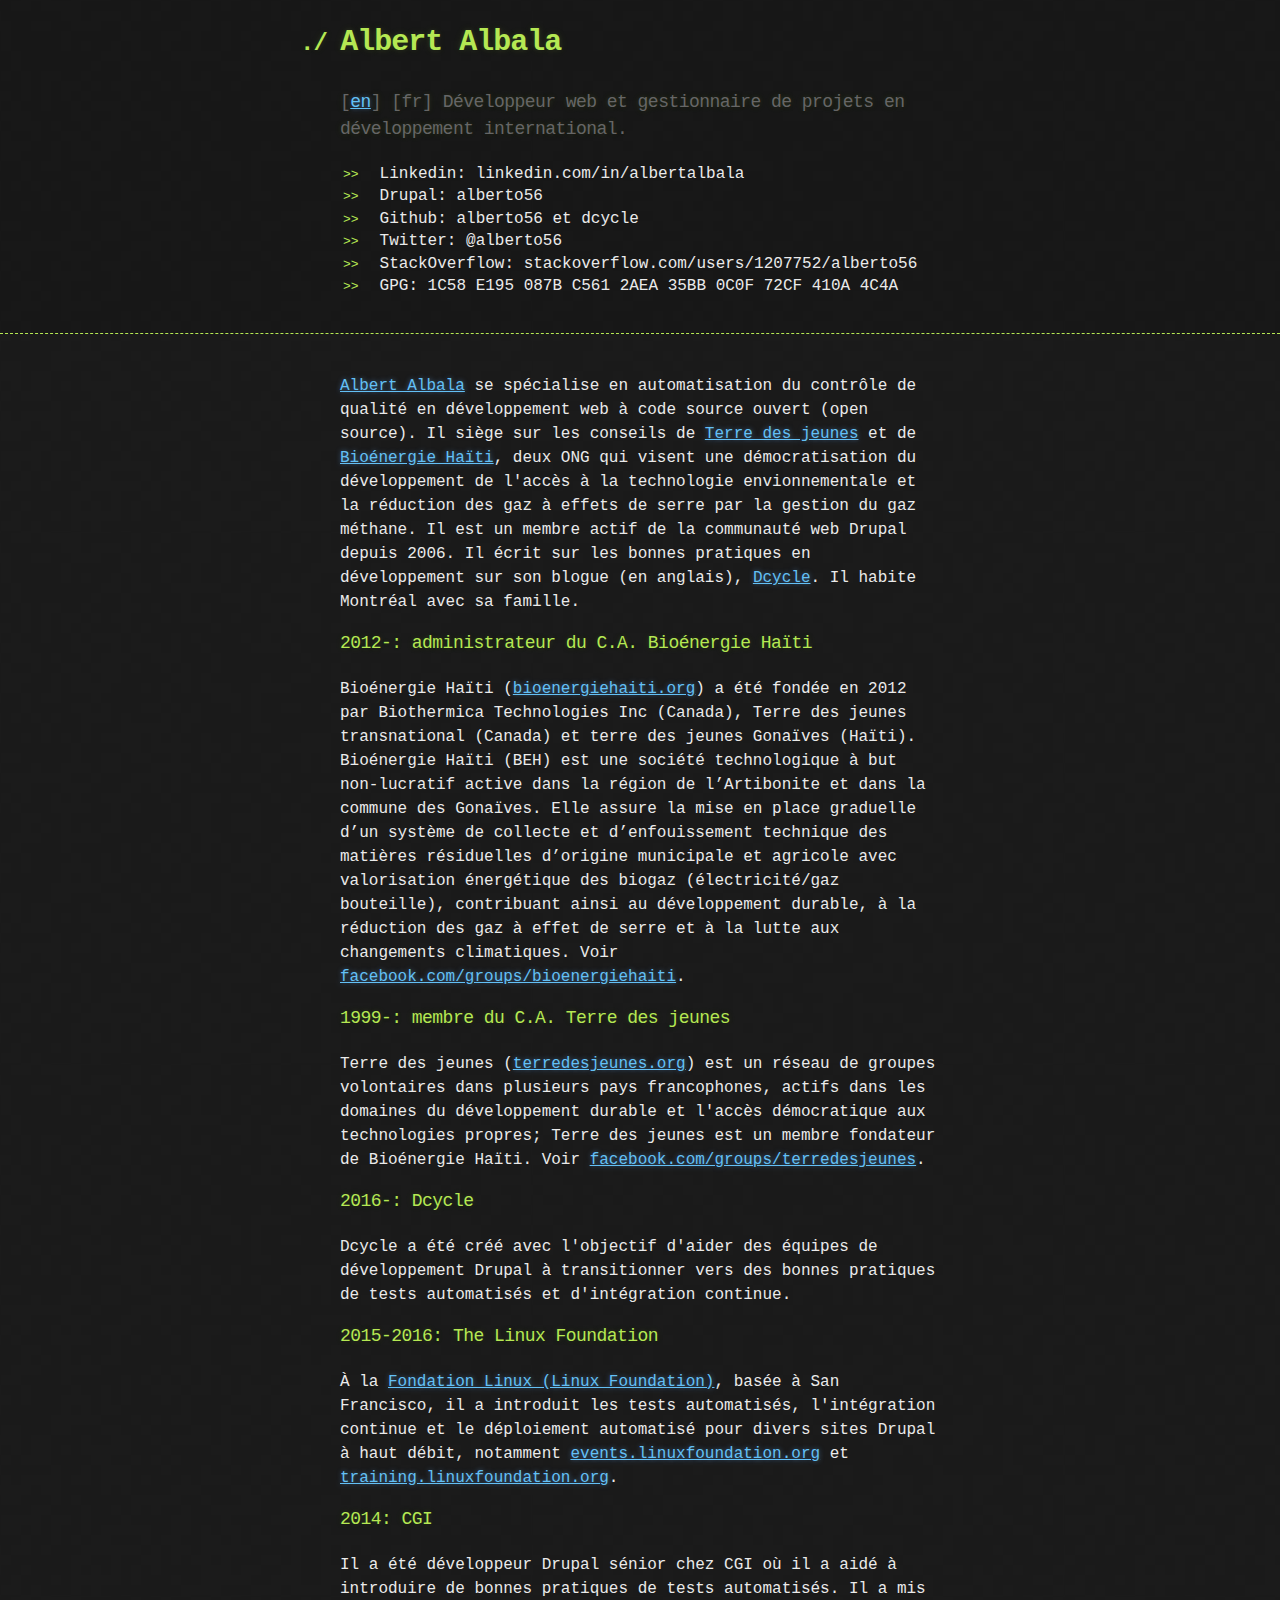
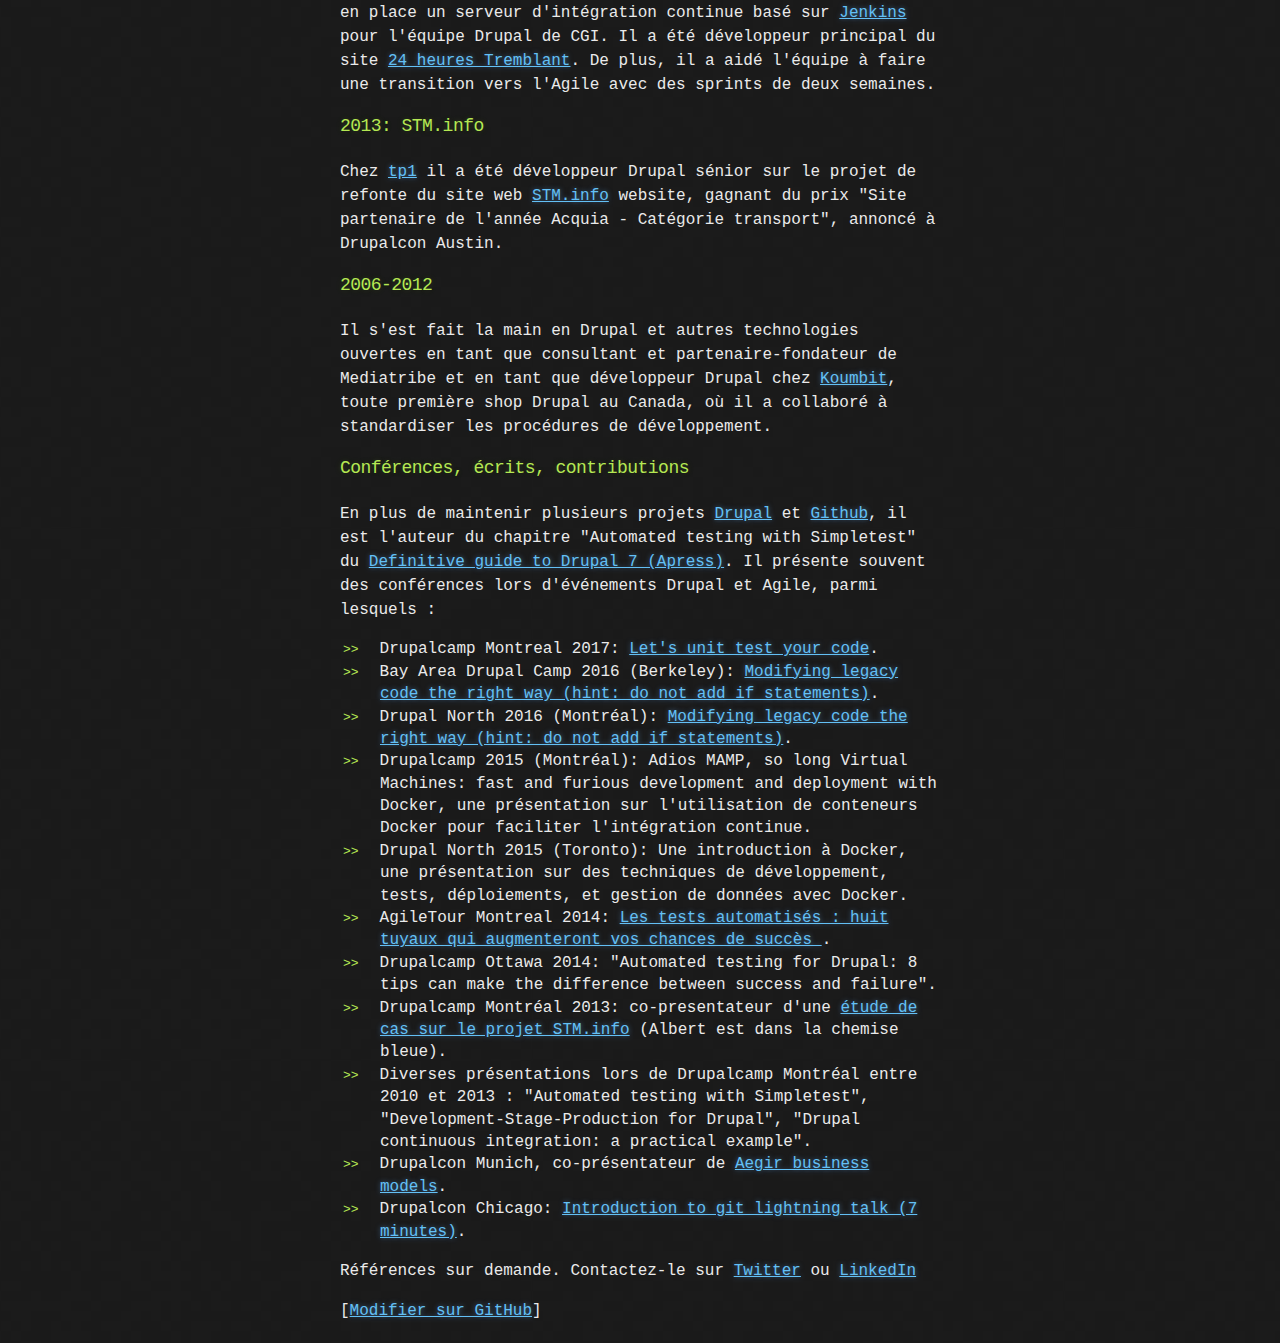
==== commit 19798a5f: "Update index.html" ====
--- a/index.html
+++ b/index.html
@@ -45,7 +45,7 @@
 
 <h3><a id="bio2012" class="anchor" href="#bio2012" aria-hidden="true"><span aria-hidden="true" class="octicon octicon-link"></span></a>2012-: administrateur du C.A. Bioénergie Haïti</h3>
 
-<p>Bioénergie Haïti (<a href="http://bioenergiehaiti.org">bioenergiehaiti.org</a>) a été fondée en 2012 par Biothermica Technologies Inc (Canada), Terre des jeunes transnational (Canada) et terre des jeunes Gonaïves (Haïti), Bioénergie Haïti (BEH) est une société technologique à but non-lucratif active dans la région de l’Artibonite et dans la commune des Gonaïves. Elle assure la mise en place graduelle d’un système de collecte et d’enfouissement technique des matières résiduelles d’origine municipale et agricole avec valorisation énergétique des biogaz (électricité/gaz bouteille), contribuant ainsi au développement durable, à la réduction des gaz à effet de serre et à la lutte aux changements climatiques. Voir <a href="http://facebook.com/groups/bioenergiehaiti/">facebook.com/groups/bioenergiehaiti</a>.</p>
+<p>Bioénergie Haïti (<a href="http://bioenergiehaiti.org">bioenergiehaiti.org</a>) a été fondée en 2012 par Biothermica Technologies Inc (Canada), Terre des jeunes transnational (Canada) et terre des jeunes Gonaïves (Haïti). Bioénergie Haïti (BEH) est une société technologique à but non-lucratif active dans la région de l’Artibonite et dans la commune des Gonaïves. Elle assure la mise en place graduelle d’un système de collecte et d’enfouissement technique des matières résiduelles d’origine municipale et agricole avec valorisation énergétique des biogaz (électricité/gaz bouteille), contribuant ainsi au développement durable, à la réduction des gaz à effet de serre et à la lutte aux changements climatiques. Voir <a href="http://facebook.com/groups/bioenergiehaiti/">facebook.com/groups/bioenergiehaiti</a>.</p>
   
 <h3><a id="free2016" class="anchor" href="#free2016" aria-hidden="true"><span aria-hidden="true" class="octicon octicon-link"></span></a>1999-: membre du C.A. Terre des jeunes</h3>
 
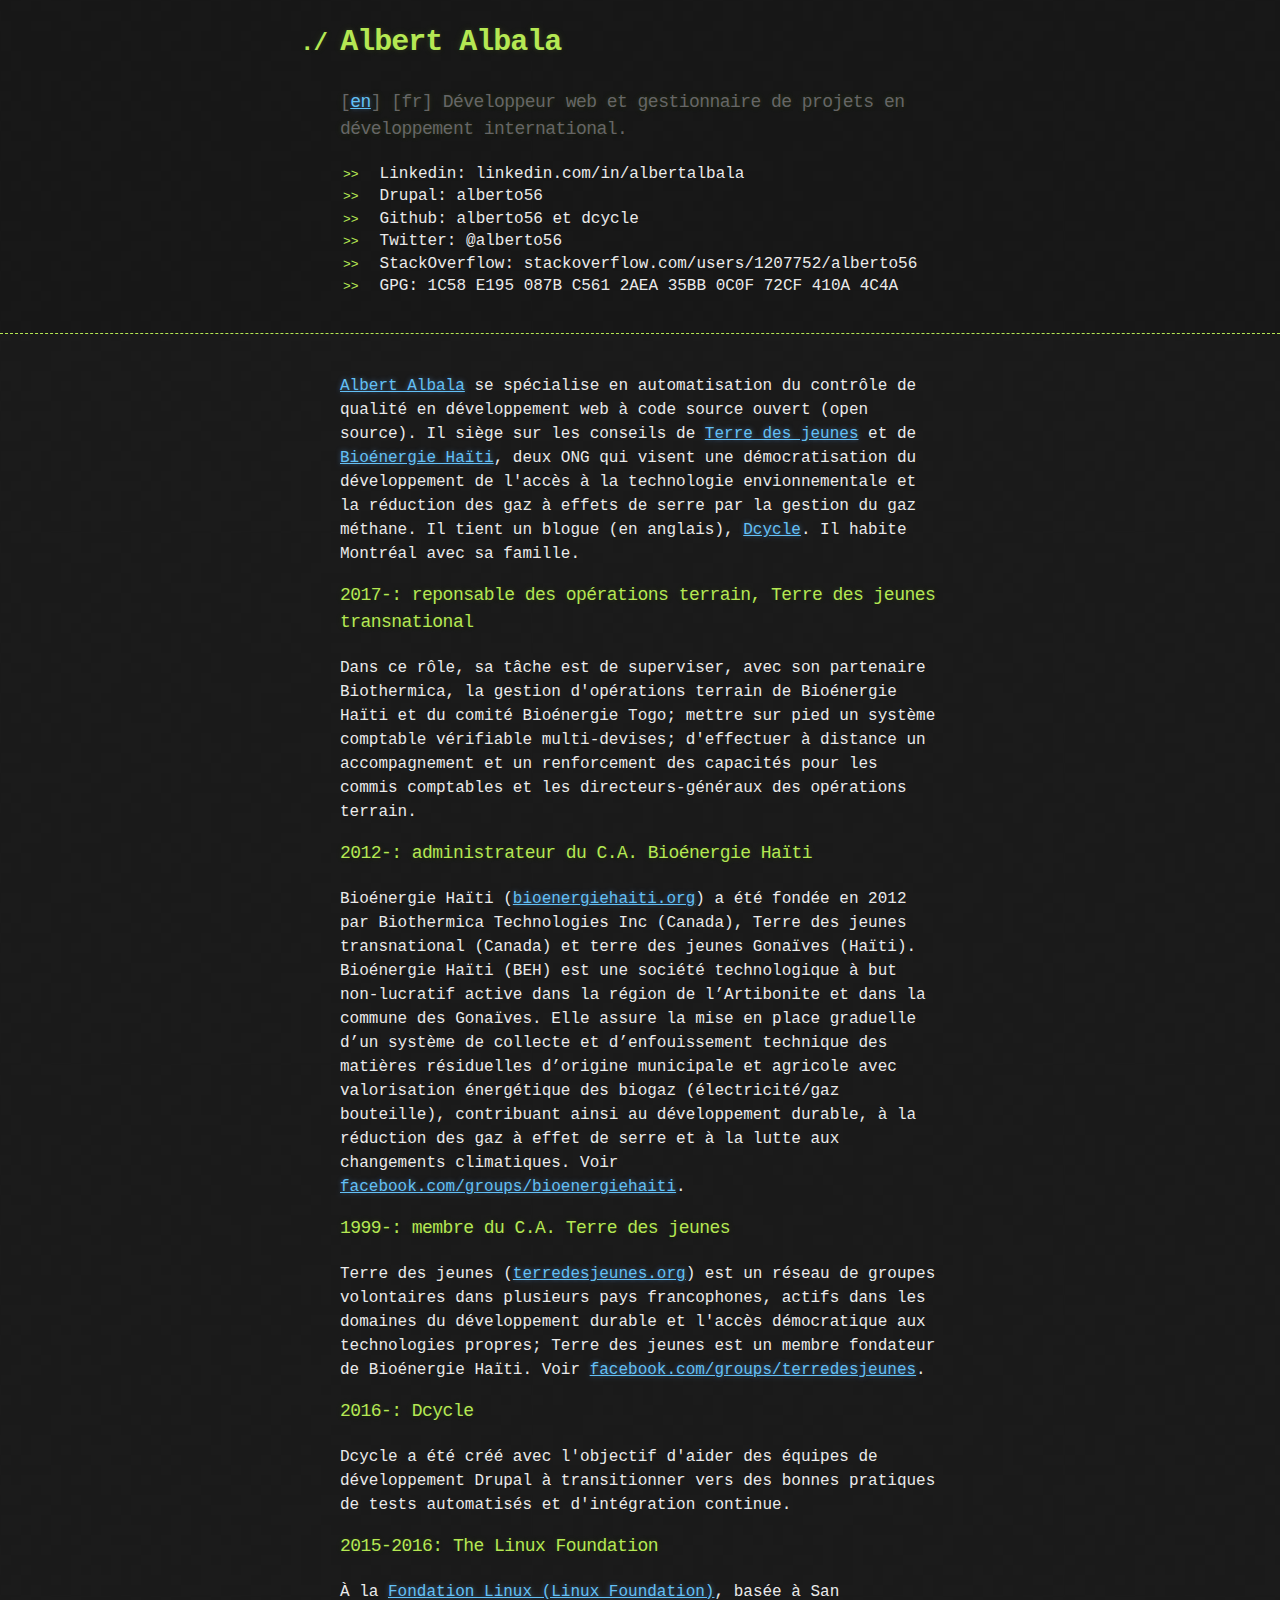
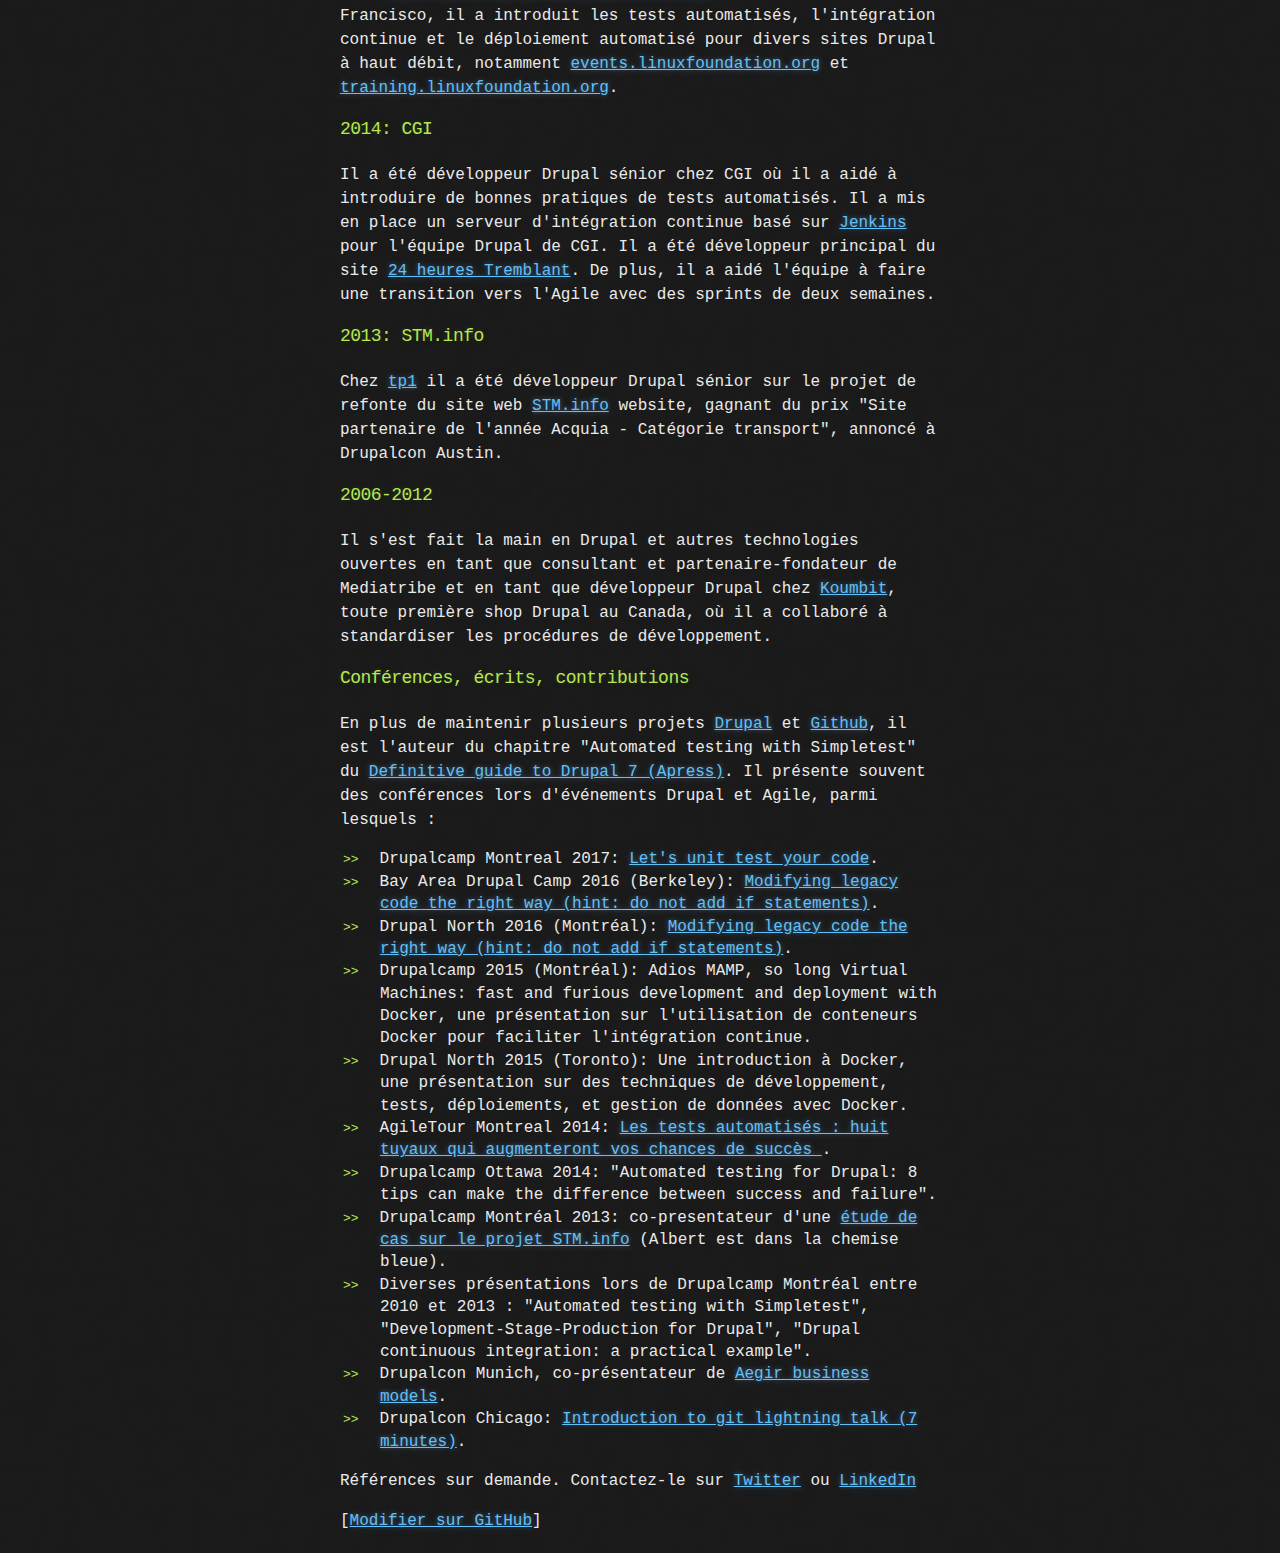
==== commit d89f0853: "2021-04-15-09:25:16" ====
--- a/index.html
+++ b/index.html
@@ -40,13 +40,16 @@
     <div class="container">
       <section id="main_content">
 
-<p><a href="https://www.drupal.org/u/alberto56">Albert Albala</a> se spécialise en automatisation du contrôle de qualité en développement web à code source ouvert (open source). Il siège sur les conseils de <a href="http://terredesjeunes.org/">Terre des jeunes</a> et de <a href="http://bioenergiehaiti.org/">Bioénergie Haïti</a>, deux ONG qui visent une démocratisation du développement de l'accès à la technologie envionnementale et la réduction des gaz à effets de serre par la gestion du gaz méthane. Il est un membre actif de la communauté web Drupal depuis 2006. Il écrit sur les bonnes pratiques en développement sur son blogue (en anglais), <a href="http://blog.dcycle.com/">Dcycle</a>. Il habite Montréal avec sa 
-famille.</p>
+<p><a href="https://www.drupal.org/u/alberto56">Albert Albala</a> se spécialise en automatisation du contrôle de qualité en développement web à code source ouvert (open source). Il siège sur les conseils de <a href="http://terredesjeunes.org/">Terre des jeunes</a> et de <a href="http://bioenergiehaiti.org/">Bioénergie Haïti</a>, deux ONG qui visent une démocratisation du développement de l'accès à la technologie envionnementale et la réduction des gaz à effets de serre par la gestion du gaz méthane. Il tient un blogue (en anglais), <a href="http://blog.dcycle.com/">Dcycle</a>. Il habite Montréal avec sa famille.</p>
+
+<h3><a id="bio2017" class="anchor" href="#bio2017" aria-hidden="true"><span aria-hidden="true" class="octicon octicon-link"></span></a>2017-: reponsable des opérations terrain, Terre des jeunes transnational</h3>
+
+<p>Dans ce rôle, sa tâche est de superviser, avec son partenaire Biothermica, la gestion d'opérations terrain de Bioénergie Haïti et du comité Bioénergie Togo; mettre sur pied un système comptable vérifiable multi-devises; d'effectuer à distance un accompagnement et un renforcement des capacités pour les commis comptables et les directeurs-généraux des opérations terrain.</p>
 
 <h3><a id="bio2012" class="anchor" href="#bio2012" aria-hidden="true"><span aria-hidden="true" class="octicon octicon-link"></span></a>2012-: administrateur du C.A. Bioénergie Haïti</h3>
 
 <p>Bioénergie Haïti (<a href="http://bioenergiehaiti.org">bioenergiehaiti.org</a>) a été fondée en 2012 par Biothermica Technologies Inc (Canada), Terre des jeunes transnational (Canada) et terre des jeunes Gonaïves (Haïti). Bioénergie Haïti (BEH) est une société technologique à but non-lucratif active dans la région de l’Artibonite et dans la commune des Gonaïves. Elle assure la mise en place graduelle d’un système de collecte et d’enfouissement technique des matières résiduelles d’origine municipale et agricole avec valorisation énergétique des biogaz (électricité/gaz bouteille), contribuant ainsi au développement durable, à la réduction des gaz à effet de serre et à la lutte aux changements climatiques. Voir <a href="http://facebook.com/groups/bioenergiehaiti/">facebook.com/groups/bioenergiehaiti</a>.</p>
-  
+
 <h3><a id="free2016" class="anchor" href="#free2016" aria-hidden="true"><span aria-hidden="true" class="octicon octicon-link"></span></a>1999-: membre du C.A. Terre des jeunes</h3>
 
 <p>Terre des jeunes (<a href="http://terredesjeunes.org">terredesjeunes.org</a>) est un réseau de groupes volontaires dans plusieurs pays francophones, actifs dans les domaines du développement durable et l'accès démocratique aux technologies propres; Terre des jeunes est un membre fondateur de Bioénergie Haïti. Voir <a href="http://facebook.com/groups/terredesjeunes/">facebook.com/groups/terredesjeunes</a>.</p>
@@ -55,7 +58,7 @@
 <a id="free2016" class="anchor" href="#free2016" aria-hidden="true"><span aria-hidden="true" class="octicon octicon-link"></span></a>2016-: Dcycle</h3>
 
 <p>Dcycle a été créé avec l'objectif d'aider des équipes de développement Drupal à transitionner vers des bonnes pratiques de tests automatisés et d'intégration continue.</p>
-        
+
 <h3>
 <a id="lf" class="anchor" href="#lf" aria-hidden="true"><span aria-hidden="true" class="octicon octicon-link"></span></a>2015-2016: The Linux Foundation</h3>
 
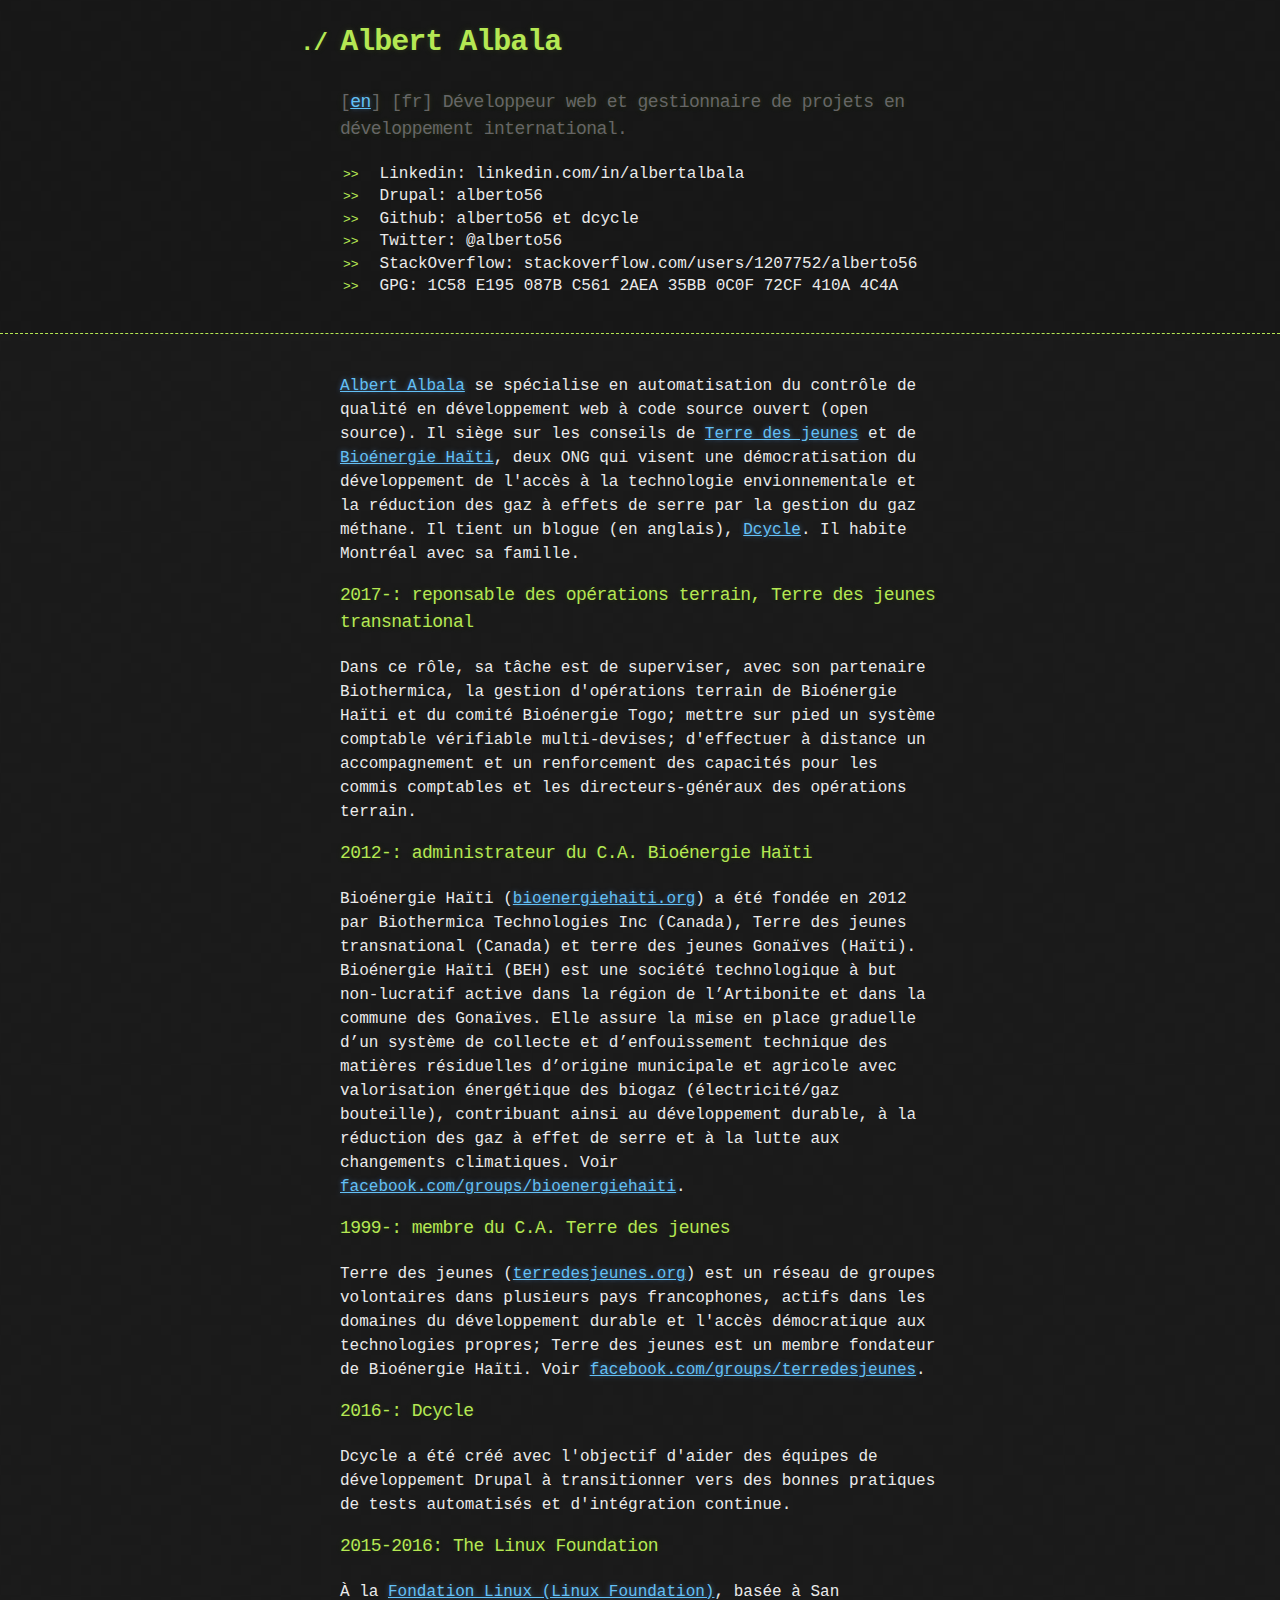
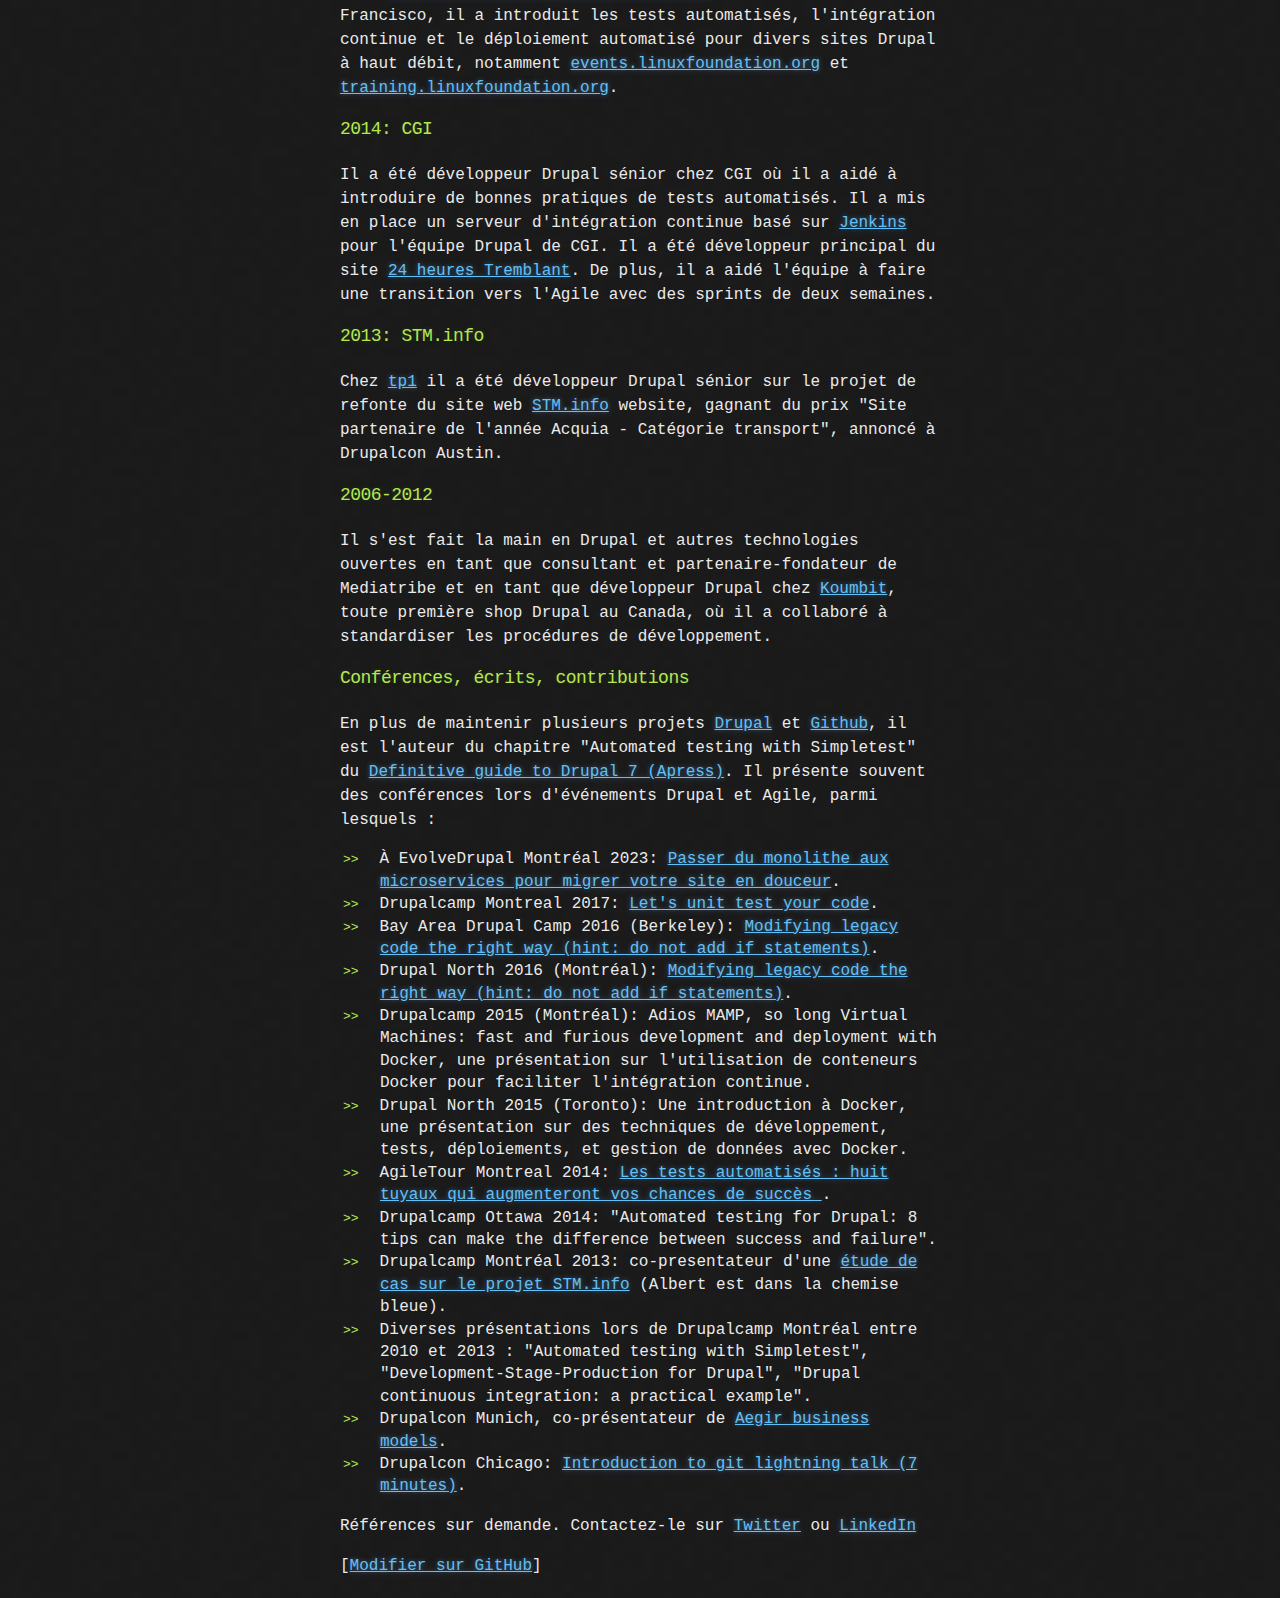
==== commit 649079ef: "Monolith to microservices in my cv" ====
--- a/index.html
+++ b/index.html
@@ -85,6 +85,7 @@
 <p>En plus de maintenir plusieurs projets <a href="https://www.drupal.org/u/alberto56">Drupal</a> et <a href="https://github.com/alberto56">Github</a>, il est l'auteur du chapitre "Automated testing with Simpletest" du <a href="http://www.goodreads.com/author/show/5300917.Albert_Albala">Definitive guide to Drupal 7 (Apress)</a>. Il présente souvent des conférences lors d'événements Drupal et Agile, parmi lesquels&nbsp;:</p>
 
 <ul>
+<li>À EvolveDrupal Montréal 2023: <a href="https://docs.google.com/presentation/d/1dU_Ho-hhGloqqm4DZme6-BJ8sijQm9ZcEMvg3VRGqYc/edit#slide=id.g221768e9a8f_0_50">Passer du monolithe aux microservices pour migrer votre site en douceur</a>.</li>
 <li>Drupalcamp Montreal 2017: <a href="https://www.youtube.com/watch?v=KohUpIVUK1I">Let's unit test your code</a>.</li>
 <li>Bay Area Drupal Camp 2016 (Berkeley): <a href="https://2016.badcamp.net/session/modifying-legacy-code-right-way-hint-do-not-add-if-statements">Modifying legacy code the right way (hint: do not add if statements)</a>.</li>
 <li>Drupal North 2016 (Montréal): <a href="http://www.drupalnorth.org/en/session/modifying-legacy-code-right-way-hint-do-not-add-if-statements">Modifying legacy code the right way (hint: do not add if statements)</a>.</li>
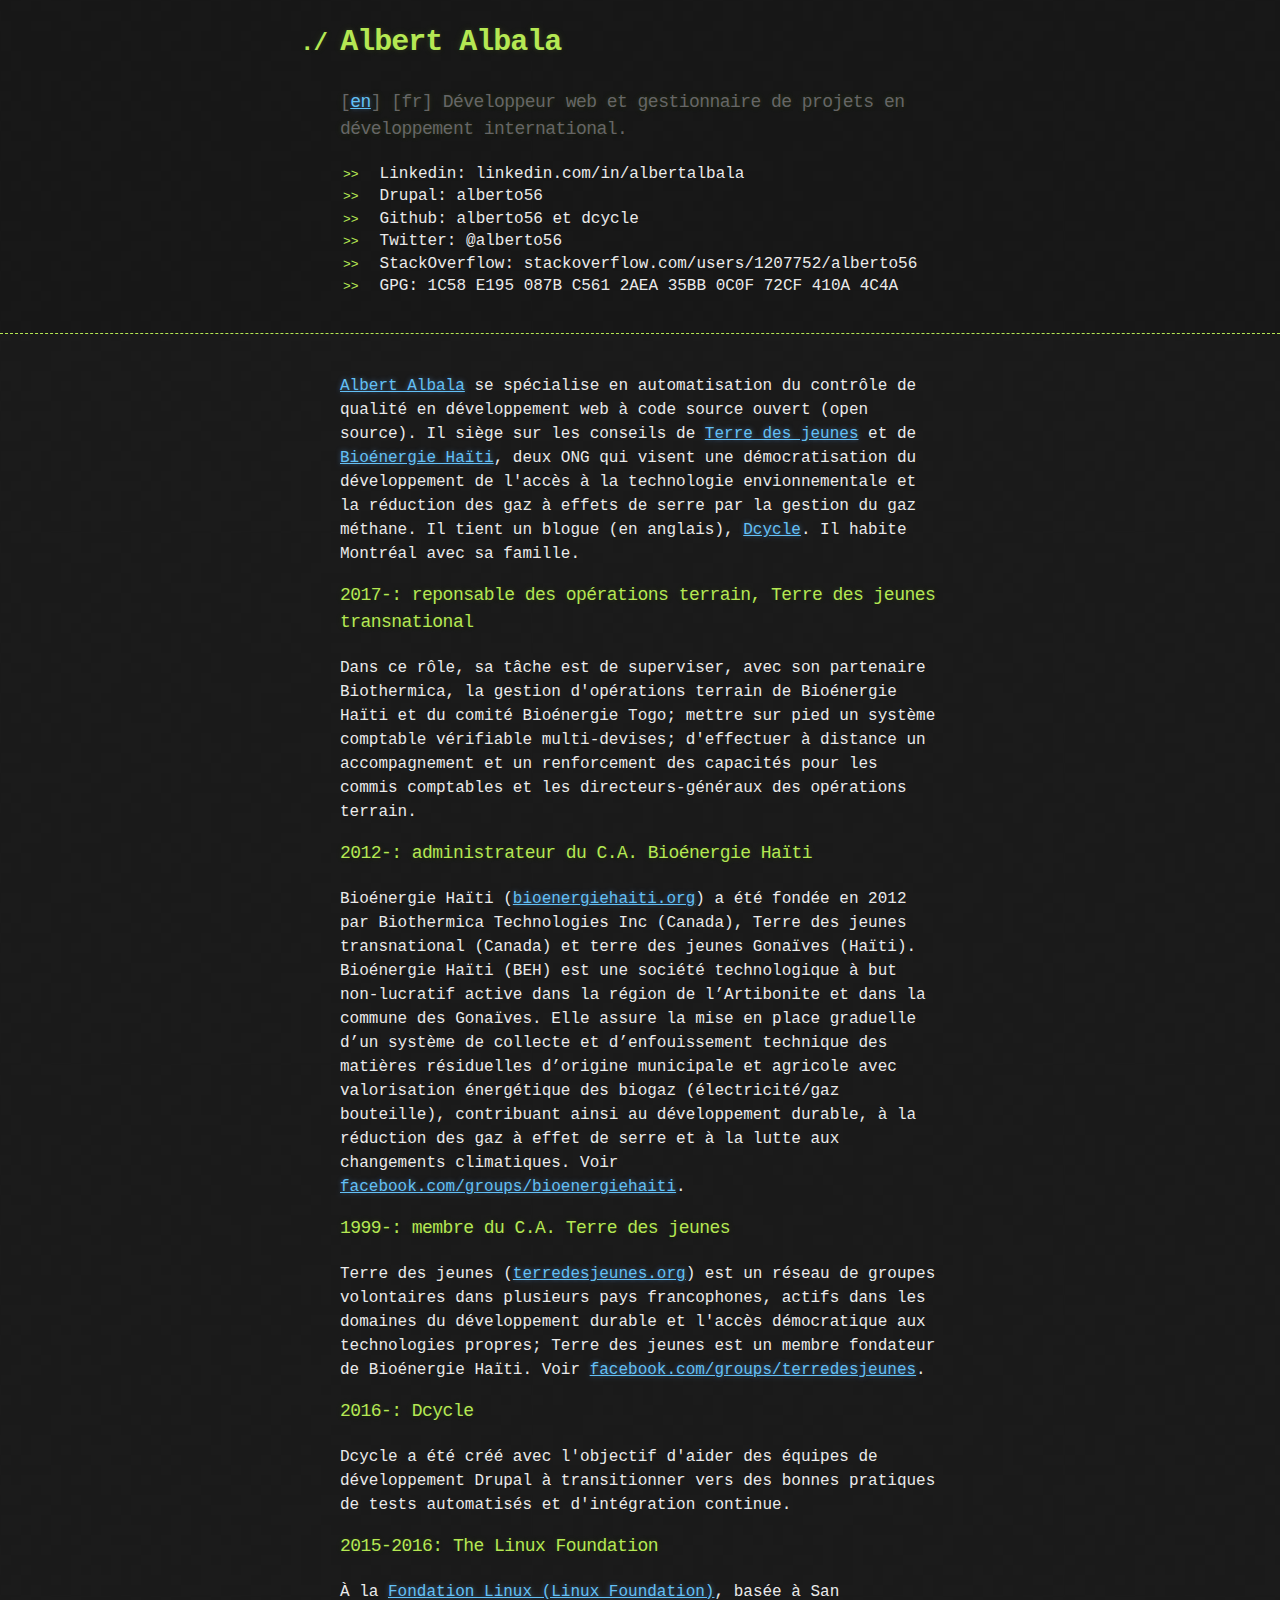
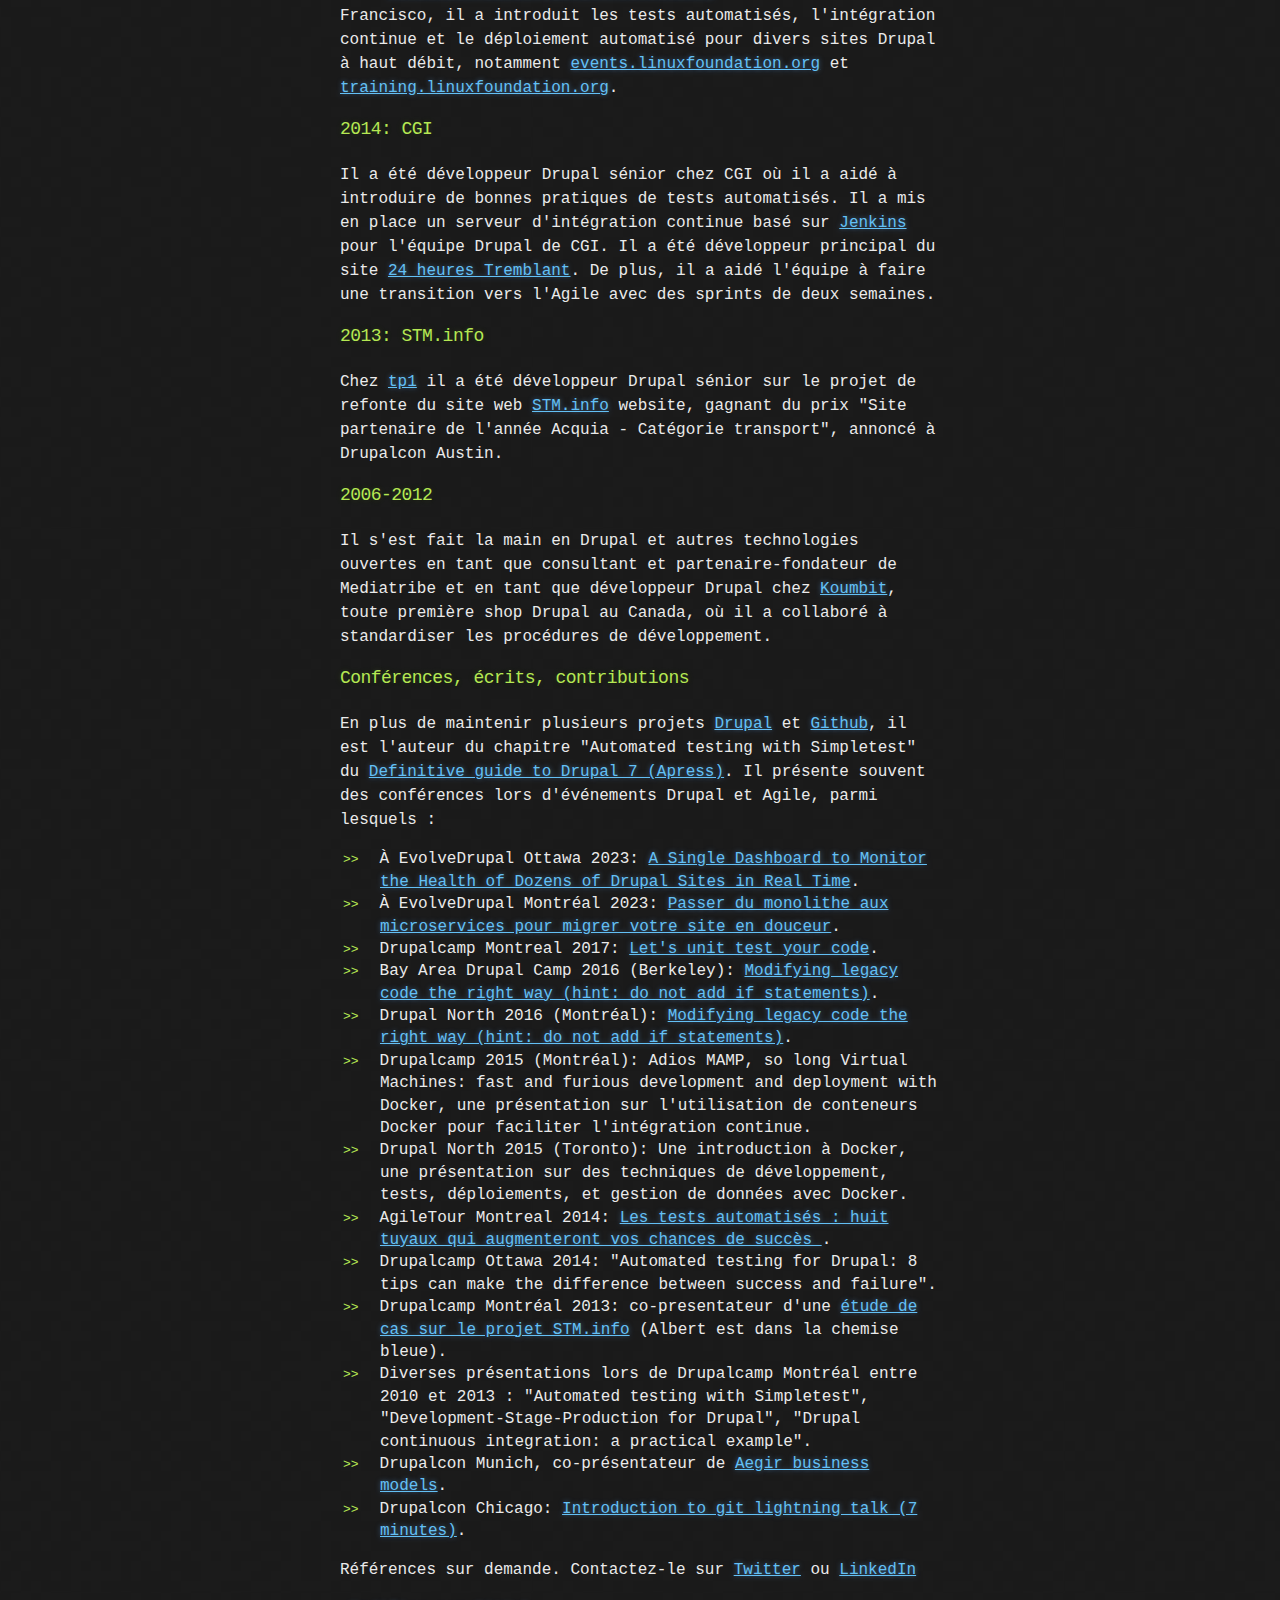
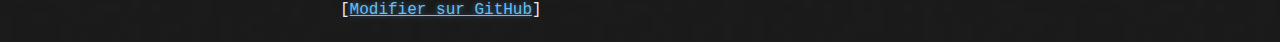
==== commit 6c69c85f: "Update index.html" ====
--- a/index.html
+++ b/index.html
@@ -85,6 +85,7 @@
 <p>En plus de maintenir plusieurs projets <a href="https://www.drupal.org/u/alberto56">Drupal</a> et <a href="https://github.com/alberto56">Github</a>, il est l'auteur du chapitre "Automated testing with Simpletest" du <a href="http://www.goodreads.com/author/show/5300917.Albert_Albala">Definitive guide to Drupal 7 (Apress)</a>. Il présente souvent des conférences lors d'événements Drupal et Agile, parmi lesquels&nbsp;:</p>
 
 <ul>
+<li>À EvolveDrupal Ottawa 2023: <a href="https://docs.google.com/presentation/d/1Sy9yX4T08P9OIIX3lfz3mfbZQEwGlmE4F4Hs6n0mdjY/edit?usp=sharing">A Single Dashboard to Monitor the Health of Dozens of Drupal Sites in Real Time</a>.</li>
 <li>À EvolveDrupal Montréal 2023: <a href="https://docs.google.com/presentation/d/1dU_Ho-hhGloqqm4DZme6-BJ8sijQm9ZcEMvg3VRGqYc/edit#slide=id.g221768e9a8f_0_50">Passer du monolithe aux microservices pour migrer votre site en douceur</a>.</li>
 <li>Drupalcamp Montreal 2017: <a href="https://www.youtube.com/watch?v=KohUpIVUK1I">Let's unit test your code</a>.</li>
 <li>Bay Area Drupal Camp 2016 (Berkeley): <a href="https://2016.badcamp.net/session/modifying-legacy-code-right-way-hint-do-not-add-if-statements">Modifying legacy code the right way (hint: do not add if statements)</a>.</li>
